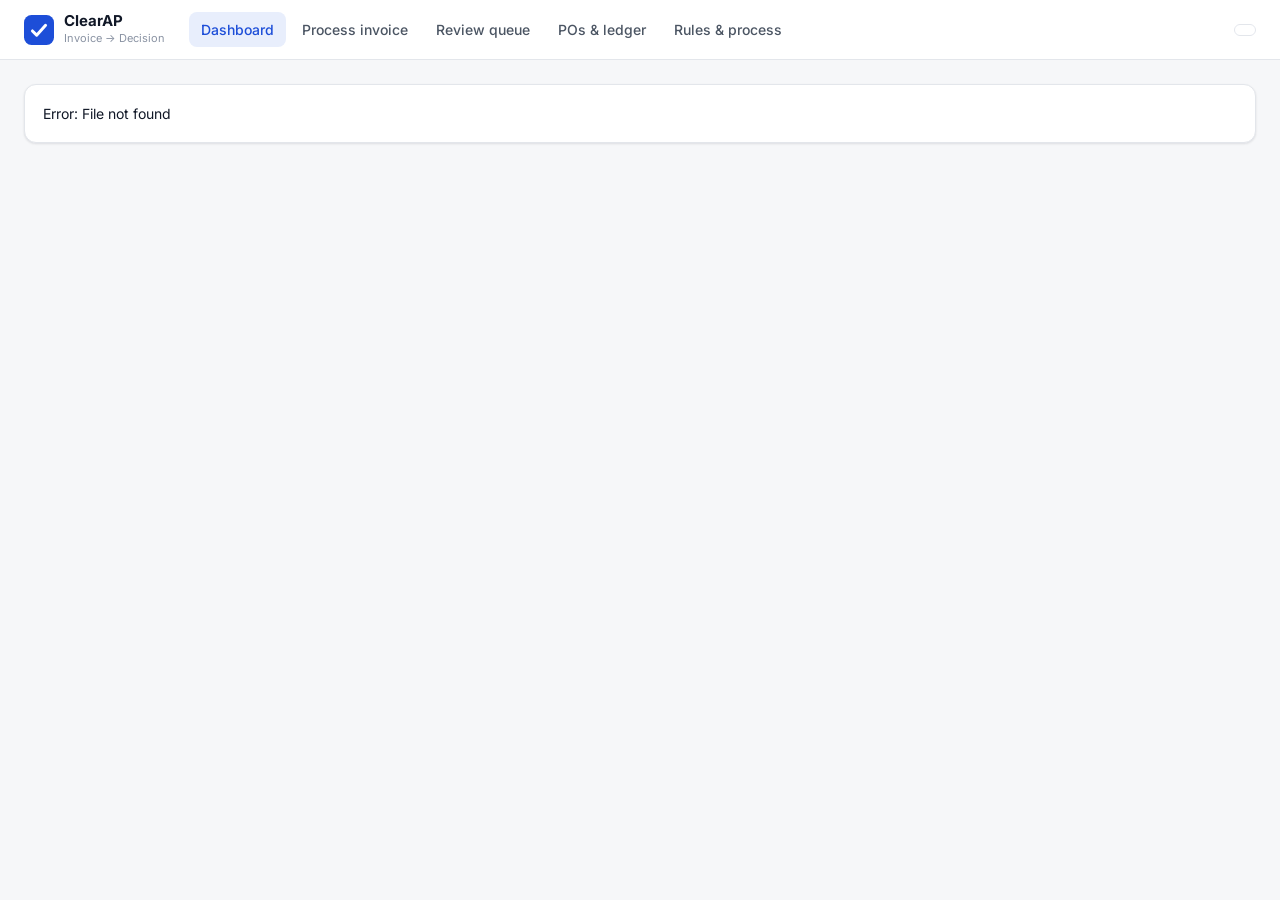
==== static/index.html @ 08ee003b "ClearAP: invoice PDF to reasoned AP decision (Zamp ASA case study, PS-1) 8-stage pipeline (intake, a" ====
<!doctype html>
<html lang="en">
<head>
  <meta charset="utf-8" />
  <meta name="viewport" content="width=device-width, initial-scale=1" />
  <title>ClearAP · Invoice to Decision</title>
  <link rel="preconnect" href="https://fonts.googleapis.com" />
  <link href="https://fonts.googleapis.com/css2?family=Inter:wght@400;500;600;700&family=JetBrains+Mono:wght@400;500&display=swap" rel="stylesheet" />
  <link rel="stylesheet" href="/static/styles.css" />
  <link rel="icon" href="data:image/svg+xml,<svg xmlns='http://www.w3.org/2000/svg' viewBox='0 0 32 32'><rect width='32' height='32' rx='8' fill='%231D4ED8'/><path d='M9 17l4.5 4.5L23 11' stroke='white' stroke-width='3.2' fill='none' stroke-linecap='round' stroke-linejoin='round'/></svg>" />
</head>
<body>
  <header class="topbar">
    <a class="brand" href="#/">
      <span class="logo"><svg viewBox="0 0 32 32"><rect width="32" height="32" rx="8" fill="currentColor"/><path d="M9 17l4.5 4.5L23 11" stroke="white" stroke-width="3.2" fill="none" stroke-linecap="round" stroke-linejoin="round"/></svg></span>
      <span><b>ClearAP</b><small>Invoice → Decision</small></span>
    </a>
    <nav id="nav">
      <a href="#/" data-route="dashboard">Dashboard</a>
      <a href="#/inbox" data-route="inbox">Process invoice</a>
      <a href="#/queue" data-route="queue">Review queue <span id="queue-count" class="pill-count" hidden></span></a>
      <a href="#/data" data-route="data">POs &amp; ledger</a>
      <a href="#/rules" data-route="rules">Rules &amp; process</a>
    </nav>
    <div class="mode" id="mode" title="Extraction engine"></div>
  </header>
  <main id="app"></main>
  <div id="toast" class="toast" hidden></div>
  <script src="/static/app.js"></script>
</body>
</html>
---- static/styles.css ----
:root {
  --bg: #F6F7F9; --surface: #FFFFFF; --surface-2: #F1F3F6; --border: #E3E6EB; --border-strong: #CDD2DA;
  --text: #111827; --text-2: #4B5563; --text-3: #8A93A3;
  --brand: #1D4ED8; --brand-soft: #E8EEFC;
  --ok: #067647; --ok-soft: #E3F6EC; --ok-line: #A6E3C3;
  --warn: #B54708; --warn-soft: #FEF3E2; --warn-line: #F8CF92;
  --bad: #B42318; --bad-soft: #FDECEA; --bad-line: #F5B5AE;
  --info: #475467; --info-soft: #EEF1F5;
  --radius: 12px; --shadow: 0 1px 2px rgba(16,24,40,.05), 0 1px 3px rgba(16,24,40,.06);
  --mono: "JetBrains Mono", ui-monospace, SFMono-Regular, Menlo, monospace;
}
* { box-sizing: border-box; }
html, body { margin: 0; }
body { font-family: Inter, system-ui, -apple-system, Segoe UI, sans-serif; background: var(--bg); color: var(--text);
  font-size: 14px; line-height: 1.5; -webkit-font-smoothing: antialiased; }
a { color: var(--brand); text-decoration: none; }
button { font: inherit; }
h1 { font-size: 22px; margin: 0 0 4px; letter-spacing: -.01em; }
h2 { font-size: 15px; margin: 0 0 12px; }
h3 { font-size: 13px; margin: 0 0 8px; text-transform: uppercase; letter-spacing: .06em; color: var(--text-3); font-weight: 600; }
.mono { font-family: var(--mono); font-size: 12.5px; }
.muted { color: var(--text-2); } .faint { color: var(--text-3); }
.num { font-variant-numeric: tabular-nums; text-align: right; white-space: nowrap; }

/* top bar */
.topbar { position: sticky; top: 0; z-index: 20; display: flex; align-items: center; gap: 24px; padding: 0 24px; height: 60px;
  background: rgba(255,255,255,.92); backdrop-filter: blur(8px); border-bottom: 1px solid var(--border); }
.brand { display: flex; align-items: center; gap: 10px; color: var(--text); }
.brand .logo { width: 30px; height: 30px; color: var(--brand); display: inline-flex; }
.brand b { display: block; font-size: 15px; line-height: 1.1; }
.brand small { display: block; font-size: 11px; color: var(--text-3); }
nav { display: flex; gap: 4px; flex: 1; overflow-x: auto; }
nav a { padding: 7px 12px; border-radius: 8px; color: var(--text-2); font-weight: 500; white-space: nowrap; }
nav a:hover { background: var(--surface-2); color: var(--text); }
nav a.active { background: var(--brand-soft); color: var(--brand); }
.pill-count { background: var(--warn); color: white; border-radius: 10px; padding: 0 7px; font-size: 11px; margin-left: 4px; }
.mode { font-size: 12px; padding: 5px 10px; border-radius: 20px; border: 1px solid var(--border); color: var(--text-2); white-space: nowrap; display: flex; gap: 6px; align-items: center; }
.mode .dot { width: 7px; height: 7px; border-radius: 50%; background: var(--ok); }
.mode.off .dot { background: var(--warn); }

main { max-width: 1320px; margin: 0 auto; padding: 24px; }
.page-head { display: flex; align-items: flex-end; justify-content: space-between; gap: 16px; margin-bottom: 20px; flex-wrap: wrap; }
.page-head p { margin: 0; color: var(--text-2); max-width: 720px; }

/* primitives */
.card { background: var(--surface); border: 1px solid var(--border); border-radius: var(--radius); box-shadow: var(--shadow); }
.card.pad { padding: 18px; }
.grid { display: grid; gap: 16px; }
.btn { display: inline-flex; align-items: center; gap: 8px; padding: 8px 14px; border-radius: 8px; border: 1px solid var(--border-strong);
  background: var(--surface); color: var(--text); font-weight: 500; cursor: pointer; transition: .12s; white-space: nowrap; }
.btn:hover { background: var(--surface-2); }
.btn.primary { background: var(--brand); border-color: var(--brand); color: white; }
.btn.primary:hover { background: #1a43bd; }
.btn.ok { background: var(--ok); border-color: var(--ok); color: white; }
.btn.bad { background: var(--surface); border-color: var(--bad-line); color: var(--bad); }
.btn.sm { padding: 5px 10px; font-size: 12.5px; }
.btn:disabled { opacity: .5; cursor: not-allowed; }
.badge { display: inline-flex; align-items: center; gap: 5px; padding: 2px 9px; border-radius: 20px; font-size: 12px; font-weight: 600; white-space: nowrap; border: 1px solid transparent; }
.badge.APPROVE, .badge.pass { background: var(--ok-soft); color: var(--ok); border-color: var(--ok-line); }
.badge.HOLD, .badge.warn { background: var(--warn-soft); color: var(--warn); border-color: var(--warn-line); }
.badge.REJECT, .badge.fail { background: var(--bad-soft); color: var(--bad); border-color: var(--bad-line); }
.badge.info, .badge.skip, .badge.running { background: var(--info-soft); color: var(--info); }
.badge.kind { background: var(--brand-soft); color: var(--brand); }
.badge.kind.edge { background: #F4EBFF; color: #6941C6; }
.badge.kind.extra { background: var(--surface-2); color: var(--text-2); }
table { width: 100%; border-collapse: collapse; }
th { text-align: left; font-size: 11.5px; text-transform: uppercase; letter-spacing: .05em; color: var(--text-3); font-weight: 600; padding: 9px 12px; border-bottom: 1px solid var(--border); background: var(--surface); position: sticky; top: 0; }
td { padding: 10px 12px; border-bottom: 1px solid var(--border); vertical-align: top; }
tr.click { cursor: pointer; } tr.click:hover td { background: #FAFBFC; }
.table-wrap { overflow-x: auto; }
.empty { padding: 40px; text-align: center; color: var(--text-3); }

/* KPIs */
.kpis { grid-template-columns: repeat(auto-fit, minmax(170px, 1fr)); }
.kpi { padding: 16px 18px; }
.kpi .label { font-size: 12.5px; color: var(--text-2); font-weight: 500; }
.kpi .value { font-size: 26px; font-weight: 700; letter-spacing: -.02em; margin-top: 4px; font-variant-numeric: tabular-nums; }
.kpi .sub { font-size: 12px; color: var(--text-3); margin-top: 2px; }
.kpi.accent .value { color: var(--ok); }
.mixbar { display: flex; height: 10px; border-radius: 6px; overflow: hidden; background: var(--surface-2); margin: 10px 0 8px; }
.mixbar span { display: block; height: 100%; }
.legend { display: flex; gap: 14px; font-size: 12.5px; color: var(--text-2); flex-wrap: wrap; }
.legend i { display: inline-block; width: 9px; height: 9px; border-radius: 3px; margin-right: 5px; vertical-align: -1px; }
.dash-cols { grid-template-columns: minmax(0, 2.4fr) minmax(280px, 1fr); align-items: start; }
td.mono, td.nowrap { white-space: nowrap; }

/* inbox */
.drop { display: block; border: 2px dashed var(--border-strong); border-radius: var(--radius); padding: 28px; text-align: center; background: var(--surface); transition: .15s; cursor: pointer; }
.drop.over { border-color: var(--brand); background: var(--brand-soft); }
.drop b { display: block; font-size: 15px; margin-bottom: 4px; }
.samples { grid-template-columns: repeat(auto-fill, minmax(300px, 1fr)); }
.sample { display: flex; flex-direction: column; gap: 10px; padding: 16px; }
.sample .t { font-weight: 600; font-size: 14.5px; }
.sample .v { font-size: 12.5px; color: var(--text-3); }
.sample .x { font-size: 13px; color: var(--text-2); flex: 1; }
.sample .row { display: flex; gap: 8px; align-items: center; }

/* run view */
.run-head { display: flex; justify-content: space-between; gap: 16px; align-items: flex-start; margin-bottom: 16px; flex-wrap: wrap; }
.run-head .meta { color: var(--text-2); font-size: 13px; }
.run-layout { display: grid; grid-template-columns: 300px 1fr; gap: 16px; align-items: start; }
.timeline { padding: 10px; position: sticky; top: 76px; }
.stage { display: grid; grid-template-columns: 28px 1fr; gap: 10px; padding: 10px; border-radius: 10px; cursor: pointer; position: relative; }
.stage:hover { background: var(--surface-2); }
.stage.sel { background: var(--brand-soft); }
.stage:not(:last-child)::after { content: ""; position: absolute; left: 23px; top: 38px; bottom: -6px; width: 2px; background: var(--border); }
.stage.done:not(:last-child)::after { background: var(--ok-line); }
.stage .ic { width: 28px; height: 28px; border-radius: 50%; display: flex; align-items: center; justify-content: center; background: var(--surface-2); color: var(--text-3); border: 2px solid var(--border); z-index: 1; font-size: 12px; font-weight: 700; }
.stage.running .ic { border-color: var(--brand); color: var(--brand); background: white; }
.stage.running .ic::before { content: ""; width: 12px; height: 12px; border: 2px solid var(--brand); border-right-color: transparent; border-radius: 50%; animation: spin .7s linear infinite; }
.stage.running .ic span { display: none; }
.stage.done .ic { background: var(--ok); border-color: var(--ok); color: white; }
.stage.done.has-warn .ic { background: var(--warn); border-color: var(--warn); }
.stage.done.has-fail .ic { background: var(--bad); border-color: var(--bad); }
.stage.skipped .ic { background: var(--surface-2); border-color: var(--border); color: var(--text-3); }
.stage .nm { font-weight: 600; display: flex; justify-content: space-between; gap: 6px; }
.stage .nm small { font-weight: 500; color: var(--text-3); font-family: var(--mono); font-size: 11px; }
.stage .sm { font-size: 12.5px; color: var(--text-2); margin-top: 2px; display: -webkit-box; -webkit-line-clamp: 3; -webkit-box-orient: vertical; overflow: hidden; }
.stage.pending .nm { color: var(--text-3); }
@keyframes spin { to { transform: rotate(360deg); } }
@keyframes fadein { from { opacity: 0; transform: translateY(4px); } to { opacity: 1; transform: none; } }
.fade { animation: fadein .35s ease; }

.decision { border-radius: var(--radius); padding: 20px 22px; border: 1px solid; margin-bottom: 16px; }
.decision.APPROVE { background: var(--ok-soft); border-color: var(--ok-line); }
.decision.HOLD { background: var(--warn-soft); border-color: var(--warn-line); }
.decision.REJECT { background: var(--bad-soft); border-color: var(--bad-line); }
.decision.pending { background: var(--surface); border-color: var(--border); }
.decision .verdict { display: flex; align-items: center; gap: 12px; flex-wrap: wrap; }
.decision .word { font-size: 13px; font-weight: 700; letter-spacing: .08em; padding: 4px 10px; border-radius: 6px; color: white; }
.decision.APPROVE .word { background: var(--ok); } .decision.HOLD .word { background: var(--warn); } .decision.REJECT .word { background: var(--bad); }
.decision .route { font-weight: 600; } .decision .sla { color: var(--text-2); font-size: 13px; }
.decision .headline { font-size: 18px; font-weight: 600; margin: 10px 0 4px; letter-spacing: -.01em; }
.decision .cols { display: grid; grid-template-columns: 1fr 1fr; gap: 20px; margin-top: 14px; }
.decision ul { margin: 0; padding-left: 18px; } .decision li { margin: 3px 0; }
.protected { display: inline-flex; gap: 6px; align-items: center; background: white; border: 1px solid var(--border); border-radius: 20px; padding: 3px 10px; font-size: 12.5px; font-weight: 600; }

.panel { padding: 0; overflow: hidden; }
.panel-head { padding: 14px 18px; border-bottom: 1px solid var(--border); display: flex; justify-content: space-between; align-items: center; gap: 12px; flex-wrap: wrap; }
.panel-head .t { font-weight: 600; font-size: 15px; }
.panel-body { padding: 16px 18px; }
.tabs { display: flex; gap: 4px; }
.tabs button { border: 0; background: none; padding: 6px 10px; border-radius: 7px; color: var(--text-2); cursor: pointer; font-weight: 500; }
.tabs button.on { background: var(--surface-2); color: var(--text); }
.checks { display: flex; flex-direction: column; gap: 8px; }
.check { display: grid; grid-template-columns: 64px 1fr; gap: 12px; padding: 10px 12px; border: 1px solid var(--border); border-radius: 10px; background: var(--surface); }
.check .lbl { font-weight: 600; }
.check .det { color: var(--text-2); font-size: 13px; margin-top: 1px; overflow-wrap: anywhere; }
.check .route-tag { font-size: 11.5px; color: var(--text-3); margin-top: 4px; }
.check.fail { border-color: var(--bad-line); } .check.warn { border-color: var(--warn-line); }
.fields { display: grid; grid-template-columns: repeat(auto-fill, minmax(220px, 1fr)); gap: 10px; }
.field { border: 1px solid var(--border); border-radius: 10px; padding: 9px 11px; }
.field .k { font-size: 11.5px; color: var(--text-3); text-transform: uppercase; letter-spacing: .04em; }
.field .v { font-weight: 500; overflow-wrap: anywhere; }
.field .v.null { color: var(--text-3); font-style: italic; font-weight: 400; }
.conf { height: 4px; background: var(--surface-2); border-radius: 3px; margin-top: 6px; overflow: hidden; }
.conf span { display: block; height: 100%; background: var(--ok); }
.conf.low span { background: var(--bad); }
.kv { display: grid; grid-template-columns: max-content 1fr; gap: 4px 14px; font-size: 13px; }
.kv dt { color: var(--text-3); } .kv dd { margin: 0; }
.sect { margin-top: 18px; }
.balance { margin: 8px 0 4px; }
.balance .bar { position: relative; height: 22px; background: var(--surface-2); border-radius: 6px; overflow: hidden; display: flex; }
.balance .bar span { height: 100%; }
.balance .cap { position: absolute; top: -3px; bottom: -3px; width: 2px; background: var(--text); }
.email { background: var(--surface); border: 1px solid var(--border); border-radius: 10px; padding: 14px; white-space: pre-wrap; font-size: 13px; }
.email .hdr { color: var(--text-2); font-size: 12.5px; border-bottom: 1px solid var(--border); padding-bottom: 8px; margin-bottom: 8px; white-space: normal; }
.task { border-left: 3px solid var(--bad); background: white; padding: 10px 14px; border-radius: 0 8px 8px 0; font-size: 13.5px; }
.pdf { width: 100%; height: 760px; border: 0; border-radius: 0 0 var(--radius) var(--radius); background: #525659; }
.review { display: flex; flex-direction: column; gap: 10px; }
.review textarea { width: 100%; min-height: 70px; padding: 10px; border: 1px solid var(--border-strong); border-radius: 8px; font: inherit; resize: vertical; }
.audit li { font-size: 13px; color: var(--text-2); margin: 4px 0; }
.json { background: #0F172A; color: #E2E8F0; padding: 14px; border-radius: 10px; overflow: auto; max-height: 520px; font-family: var(--mono); font-size: 12px; }

/* data & rules */
.progress { height: 8px; background: var(--surface-2); border-radius: 5px; overflow: hidden; min-width: 120px; }
.progress span { display: block; height: 100%; background: var(--brand); }
.progress.full span { background: var(--text-3); }
.policy-form { display: grid; grid-template-columns: repeat(auto-fill, minmax(260px, 1fr)); gap: 14px; }
.policy-form label { display: flex; flex-direction: column; gap: 6px; font-weight: 500; }
.policy-form label small { color: var(--text-3); font-weight: 400; }
.policy-form input[type=number] { padding: 8px 10px; border: 1px solid var(--border-strong); border-radius: 8px; font: inherit; }
.flow { display: grid; grid-template-columns: repeat(4, 1fr); gap: 12px; counter-reset: s; }
.flow .step { padding: 14px; border: 1px solid var(--border); border-radius: 10px; background: var(--surface); position: relative; }
.flow .step b { display: block; margin-bottom: 4px; }
.flow .step b::before { counter-increment: s; content: counter(s); display: inline-flex; width: 22px; height: 22px; border-radius: 50%; background: var(--brand-soft); color: var(--brand); align-items: center; justify-content: center; font-size: 12px; margin-right: 8px; }
.flow .step p { margin: 0; font-size: 13px; color: var(--text-2); }
.flow .step .who { margin-top: 8px; font-size: 11.5px; font-weight: 600; color: var(--text-3); text-transform: uppercase; letter-spacing: .05em; }
.flow .step.ai .who { color: #6941C6; }
.outcomes { grid-template-columns: repeat(3, 1fr); }
.principles li { margin: 6px 0; }

.toast { position: fixed; bottom: 22px; left: 50%; transform: translateX(-50%); background: #111827; color: white; padding: 10px 16px; border-radius: 10px; font-size: 13.5px; z-index: 50; box-shadow: 0 8px 24px rgba(0,0,0,.2); }

@media (max-width: 1000px) {
  .run-layout, .dash-cols { grid-template-columns: minmax(0, 1fr); }
  .timeline { position: static; }
  .flow { grid-template-columns: 1fr 1fr; }
  .outcomes, .decision .cols { grid-template-columns: 1fr; }
}
@media (max-width: 640px) {
  main { padding: 16px; }
  .topbar { padding: 0 12px; gap: 10px; }
  .brand small, .mode { display: none; }
  .flow { grid-template-columns: 1fr; }
}

/* let grid/flex children shrink so nothing forces horizontal scroll on phones */
.grid > *, .run-layout > *, .dash-cols > *, nav { min-width: 0; }
.check { grid-template-columns: 64px minmax(0, 1fr); }
h1, .decision .headline { overflow-wrap: anywhere; }
@media (max-width: 640px) {
  .check { grid-template-columns: 1fr; gap: 6px; }
  .run-head > div:last-child { flex-wrap: wrap; }
  .samples { grid-template-columns: 1fr; }
  .fields { grid-template-columns: 1fr 1fr; }
  .field[style*="span 2"] { grid-column: span 2; }
}
.panel-head .tabs { flex-wrap: wrap; }
.run-head .meta { overflow-wrap: anywhere; }
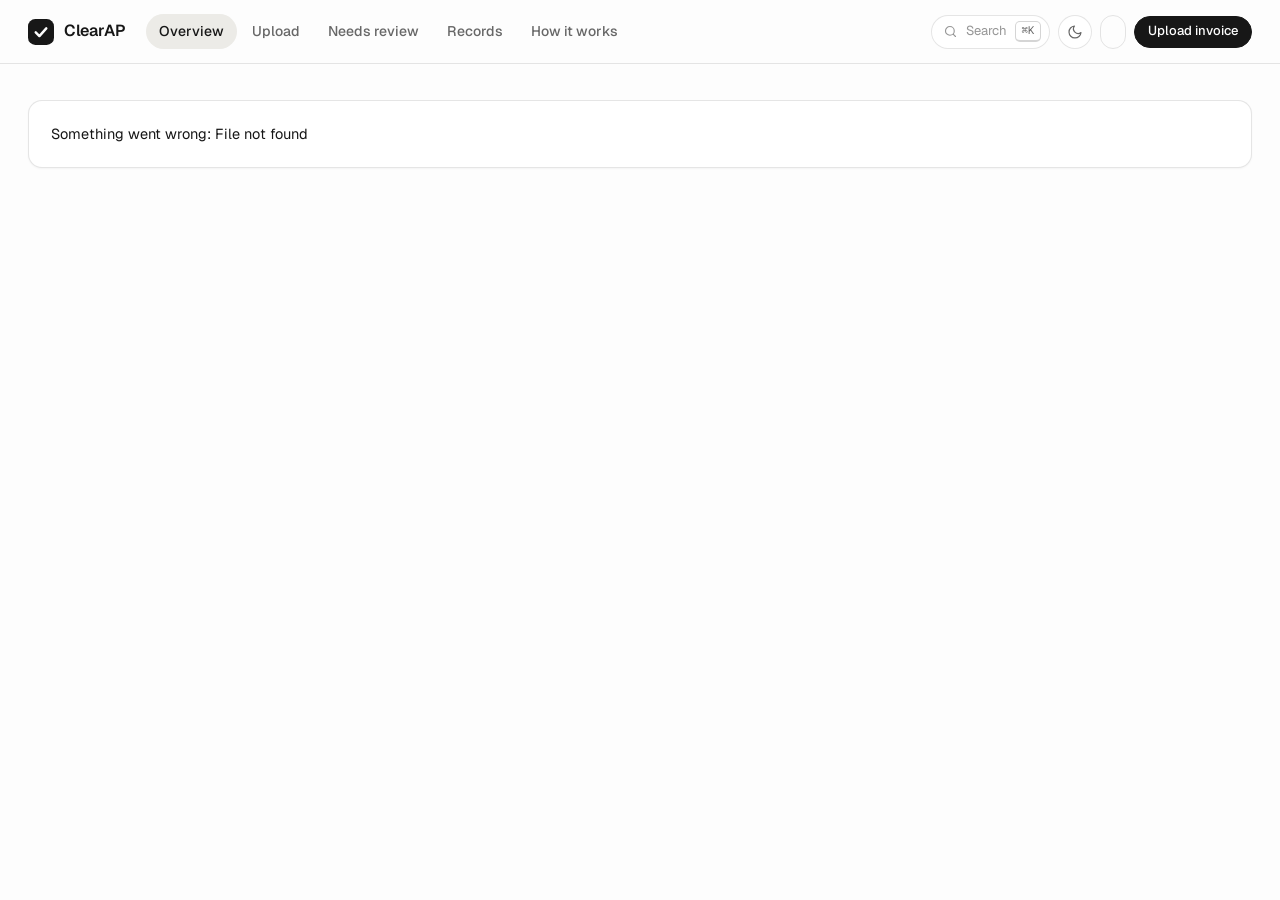
==== commit 718a5d35: "Redesign UI: Zamp-style look, plain-language labels, new features - Geist type, monochrome ink-on-pa" ====
--- a/static/index.html
+++ b/static/index.html
@@ -4,27 +4,41 @@
   <meta charset="utf-8" />
   <meta name="viewport" content="width=device-width, initial-scale=1" />
   <title>ClearAP · Invoice to Decision</title>
+  <script>try { const t = localStorage.getItem("clearap-theme"); if (t) document.documentElement.dataset.theme = t; } catch {}</script>
   <link rel="preconnect" href="https://fonts.googleapis.com" />
-  <link href="https://fonts.googleapis.com/css2?family=Inter:wght@400;500;600;700&family=JetBrains+Mono:wght@400;500&display=swap" rel="stylesheet" />
+  <link rel="preconnect" href="https://fonts.gstatic.com" crossorigin />
+  <link href="https://fonts.googleapis.com/css2?family=Geist:wght@400;500;600&family=Geist+Mono:wght@400;500&display=swap" rel="stylesheet" />
   <link rel="stylesheet" href="/static/styles.css" />
-  <link rel="icon" href="data:image/svg+xml,<svg xmlns='http://www.w3.org/2000/svg' viewBox='0 0 32 32'><rect width='32' height='32' rx='8' fill='%231D4ED8'/><path d='M9 17l4.5 4.5L23 11' stroke='white' stroke-width='3.2' fill='none' stroke-linecap='round' stroke-linejoin='round'/></svg>" />
+  <link rel="icon" href="data:image/svg+xml,<svg xmlns='http://www.w3.org/2000/svg' viewBox='0 0 32 32'><rect width='32' height='32' rx='9' fill='%23171717'/><path d='M9.5 16.5l4.5 4.5 8.5-9.5' stroke='white' stroke-width='3' fill='none' stroke-linecap='round' stroke-linejoin='round'/></svg>" />
 </head>
 <body>
   <header class="topbar">
-    <a class="brand" href="#/">
-      <span class="logo"><svg viewBox="0 0 32 32"><rect width="32" height="32" rx="8" fill="currentColor"/><path d="M9 17l4.5 4.5L23 11" stroke="white" stroke-width="3.2" fill="none" stroke-linecap="round" stroke-linejoin="round"/></svg></span>
-      <span><b>ClearAP</b><small>Invoice → Decision</small></span>
+    <a class="brand" href="#/" aria-label="ClearAP home">
+      <span class="logo"><svg viewBox="0 0 32 32" aria-hidden="true"><rect width="32" height="32" rx="9" fill="currentColor"/><path d="M9.5 16.5l4.5 4.5 8.5-9.5" stroke="var(--bg)" stroke-width="3" fill="none" stroke-linecap="round" stroke-linejoin="round"/></svg></span>
+      <b>ClearAP</b>
     </a>
-    <nav id="nav">
-      <a href="#/" data-route="dashboard">Dashboard</a>
-      <a href="#/inbox" data-route="inbox">Process invoice</a>
-      <a href="#/queue" data-route="queue">Review queue <span id="queue-count" class="pill-count" hidden></span></a>
-      <a href="#/data" data-route="data">POs &amp; ledger</a>
-      <a href="#/rules" data-route="rules">Rules &amp; process</a>
+    <nav id="nav" aria-label="Main">
+      <a href="#/" data-route="dashboard">Overview</a>
+      <a href="#/inbox" data-route="inbox">Upload</a>
+      <a href="#/queue" data-route="queue">Needs review <span id="queue-count" class="pill-count" hidden></span></a>
+      <a href="#/data" data-route="data">Records</a>
+      <a href="#/rules" data-route="rules">How it works</a>
     </nav>
-    <div class="mode" id="mode" title="Extraction engine"></div>
+    <div class="top-actions">
+      <button class="kbd-btn" id="open-cmd" title="Search (⌘K)"><svg viewBox="0 0 24 24" aria-hidden="true"><circle cx="11" cy="11" r="7"/><path d="m20 20-3.5-3.5"/></svg><span>Search</span><kbd>⌘K</kbd></button>
+      <button class="icon-btn" id="theme" title="Switch light / dark" aria-label="Switch light or dark theme"><svg viewBox="0 0 24 24" aria-hidden="true"><path d="M21 12.8A9 9 0 1 1 11.2 3a7 7 0 0 0 9.8 9.8Z"/></svg></button>
+      <div class="mode" id="mode" title="Which engine reads the invoices"></div>
+      <a class="btn primary sm hide-sm" href="#/inbox">Upload invoice</a>
+    </div>
   </header>
   <main id="app"></main>
+  <div id="cmd" class="cmd" hidden>
+    <div class="cmd-box" role="dialog" aria-label="Search">
+      <input id="cmd-input" placeholder="Search invoices, vendors, pages…" autocomplete="off" />
+      <div id="cmd-list" class="cmd-list"></div>
+      <div class="cmd-foot"><span><kbd>↑</kbd><kbd>↓</kbd> move</span><span><kbd>↵</kbd> open</span><span><kbd>esc</kbd> close</span></div>
+    </div>
+  </div>
   <div id="toast" class="toast" hidden></div>
   <script src="/static/app.js"></script>
 </body>
--- a/static/styles.css
+++ b/static/styles.css
@@ -1,220 +1,372 @@
+/* ClearAP design tokens. Monochrome ink-on-paper, one blue accent, hairline borders, Geist type. */
 :root {
-  --bg: #F6F7F9; --surface: #FFFFFF; --surface-2: #F1F3F6; --border: #E3E6EB; --border-strong: #CDD2DA;
-  --text: #111827; --text-2: #4B5563; --text-3: #8A93A3;
-  --brand: #1D4ED8; --brand-soft: #E8EEFC;
-  --ok: #067647; --ok-soft: #E3F6EC; --ok-line: #A6E3C3;
-  --warn: #B54708; --warn-soft: #FEF3E2; --warn-line: #F8CF92;
-  --bad: #B42318; --bad-soft: #FDECEA; --bad-line: #F5B5AE;
-  --info: #475467; --info-soft: #EEF1F5;
-  --radius: 12px; --shadow: 0 1px 2px rgba(16,24,40,.05), 0 1px 3px rgba(16,24,40,.06);
-  --mono: "JetBrains Mono", ui-monospace, SFMono-Regular, Menlo, monospace;
-}
+  --bg: #fdfdfd; --surface: #ffffff; --surface-2: #f5f4f1; --surface-3: #ecebe7;
+  --line: #2d2d2d1f; --line-strong: #2d2d2d33;
+  --ink: #171717; --ink-2: #2d2d2db8; --ink-3: #2d2d2d80;
+  --accent: #2f6bff; --accent-soft: #edf2ff; --accent-line: #2f6bff40;
+  --ok: #0e7a46; --ok-soft: #e9f6ef; --ok-line: #0e7a4633;
+  --warn: #b35c00; --warn-soft: #fdf3e3; --warn-line: #b35c0033;
+  --bad: #d63a3a; --bad-soft: #fdeeee; --bad-line: #d63a3a33;
+  --chart-1: #171717; --chart-2: #2f6bff;
+  --radius: 14px; --radius-sm: 10px;
+  --shadow: 0 1px 2px #0000000a; --shadow-lg: 0 24px 60px -12px #00000033;
+  --sans: "Geist", ui-sans-serif, system-ui, -apple-system, "Segoe UI", sans-serif;
+  --mono: "Geist Mono", ui-monospace, SFMono-Regular, Menlo, monospace;
+  color-scheme: light;
+}
+@media (prefers-color-scheme: dark) {
+  :root:not([data-theme="light"]) {
+    --bg: #0b0b0b; --surface: #141414; --surface-2: #1c1c1c; --surface-3: #262626;
+    --line: #ffffff1a; --line-strong: #ffffff2e;
+    --ink: #ededed; --ink-2: #edededb3; --ink-3: #ededed73;
+    --accent: #6b95ff; --accent-soft: #6b95ff1f; --accent-line: #6b95ff4d;
+    --ok: #4cc38a; --ok-soft: #4cc38a1a; --ok-line: #4cc38a40;
+    --warn: #f0a43a; --warn-soft: #f0a43a1a; --warn-line: #f0a43a40;
+    --bad: #ff6b6b; --bad-soft: #ff6b6b1a; --bad-line: #ff6b6b40;
+    --chart-1: #ededed; --chart-2: #6b95ff;
+    --shadow: none; --shadow-lg: 0 24px 60px -12px #000000aa;
+    color-scheme: dark;
+  }
+}
+:root[data-theme="dark"] {
+  --bg: #0b0b0b; --surface: #141414; --surface-2: #1c1c1c; --surface-3: #262626;
+  --line: #ffffff1a; --line-strong: #ffffff2e;
+  --ink: #ededed; --ink-2: #edededb3; --ink-3: #ededed73;
+  --accent: #6b95ff; --accent-soft: #6b95ff1f; --accent-line: #6b95ff4d;
+  --ok: #4cc38a; --ok-soft: #4cc38a1a; --ok-line: #4cc38a40;
+  --warn: #f0a43a; --warn-soft: #f0a43a1a; --warn-line: #f0a43a40;
+  --bad: #ff6b6b; --bad-soft: #ff6b6b1a; --bad-line: #ff6b6b40;
+  --chart-1: #ededed; --chart-2: #6b95ff;
+  --shadow: none; --shadow-lg: 0 24px 60px -12px #000000aa;
+  color-scheme: dark;
+}
+
 * { box-sizing: border-box; }
+[hidden] { display: none !important; }
 html, body { margin: 0; }
-body { font-family: Inter, system-ui, -apple-system, Segoe UI, sans-serif; background: var(--bg); color: var(--text);
-  font-size: 14px; line-height: 1.5; -webkit-font-smoothing: antialiased; }
-a { color: var(--brand); text-decoration: none; }
-button { font: inherit; }
-h1 { font-size: 22px; margin: 0 0 4px; letter-spacing: -.01em; }
-h2 { font-size: 15px; margin: 0 0 12px; }
-h3 { font-size: 13px; margin: 0 0 8px; text-transform: uppercase; letter-spacing: .06em; color: var(--text-3); font-weight: 600; }
+body { font-family: var(--sans); background: var(--bg); color: var(--ink); font-size: 14.5px; line-height: 1.55;
+  -webkit-font-smoothing: antialiased; transition: background .2s, color .2s; }
+a { color: inherit; text-decoration: none; }
+button, input, select, textarea { font: inherit; color: inherit; }
+svg { stroke: currentColor; fill: none; stroke-width: 1.8; stroke-linecap: round; stroke-linejoin: round; }
+.logo svg { stroke: none; }
+h1 { font-size: clamp(28px, 4vw, 40px); font-weight: 500; letter-spacing: -.035em; line-height: 1.08; margin: 6px 0 10px; }
+h2 { font-size: 20px; font-weight: 500; letter-spacing: -.02em; margin: 0 0 14px; }
+h3 { font-family: var(--mono); font-size: 11.5px; font-weight: 500; text-transform: uppercase; letter-spacing: .08em; color: var(--ink-3); margin: 0 0 10px; }
+.eyebrow { font-family: var(--mono); font-size: 12px; text-transform: uppercase; letter-spacing: .1em; color: var(--ink-3); display: inline-flex; align-items: center; gap: 8px; }
+.eyebrow::before { content: ""; width: 6px; height: 6px; background: var(--accent); border-radius: 1px; }
 .mono { font-family: var(--mono); font-size: 12.5px; }
-.muted { color: var(--text-2); } .faint { color: var(--text-3); }
+.muted { color: var(--ink-2); } .faint { color: var(--ink-3); }
+.small { font-size: 13px; }
 .num { font-variant-numeric: tabular-nums; text-align: right; white-space: nowrap; }
-
-/* top bar */
-.topbar { position: sticky; top: 0; z-index: 20; display: flex; align-items: center; gap: 24px; padding: 0 24px; height: 60px;
-  background: rgba(255,255,255,.92); backdrop-filter: blur(8px); border-bottom: 1px solid var(--border); }
-.brand { display: flex; align-items: center; gap: 10px; color: var(--text); }
-.brand .logo { width: 30px; height: 30px; color: var(--brand); display: inline-flex; }
-.brand b { display: block; font-size: 15px; line-height: 1.1; }
-.brand small { display: block; font-size: 11px; color: var(--text-3); }
-nav { display: flex; gap: 4px; flex: 1; overflow-x: auto; }
-nav a { padding: 7px 12px; border-radius: 8px; color: var(--text-2); font-weight: 500; white-space: nowrap; }
-nav a:hover { background: var(--surface-2); color: var(--text); }
-nav a.active { background: var(--brand-soft); color: var(--brand); }
-.pill-count { background: var(--warn); color: white; border-radius: 10px; padding: 0 7px; font-size: 11px; margin-left: 4px; }
-.mode { font-size: 12px; padding: 5px 10px; border-radius: 20px; border: 1px solid var(--border); color: var(--text-2); white-space: nowrap; display: flex; gap: 6px; align-items: center; }
-.mode .dot { width: 7px; height: 7px; border-radius: 50%; background: var(--ok); }
-.mode.off .dot { background: var(--warn); }
-
-main { max-width: 1320px; margin: 0 auto; padding: 24px; }
-.page-head { display: flex; align-items: flex-end; justify-content: space-between; gap: 16px; margin-bottom: 20px; flex-wrap: wrap; }
-.page-head p { margin: 0; color: var(--text-2); max-width: 720px; }
-
-/* primitives */
-.card { background: var(--surface); border: 1px solid var(--border); border-radius: var(--radius); box-shadow: var(--shadow); }
-.card.pad { padding: 18px; }
+kbd { font-family: var(--mono); font-size: 11px; border: 1px solid var(--line-strong); border-bottom-width: 2px; border-radius: 5px; padding: 0 5px; color: var(--ink-2); background: var(--surface); }
+
+/* ---------- top bar */
+.topbar { position: sticky; top: 0; z-index: 30; display: flex; align-items: center; gap: 20px; padding: 0 28px; height: 64px;
+  background: color-mix(in srgb, var(--bg) 86%, transparent); backdrop-filter: saturate(1.4) blur(12px); border-bottom: 1px solid var(--line); }
+.brand { display: flex; align-items: center; gap: 10px; font-size: 16px; letter-spacing: -.02em; }
+.brand b { font-weight: 600; }
+.brand .logo { width: 26px; height: 26px; color: var(--ink); display: inline-flex; }
+nav { display: flex; gap: 2px; flex: 1; overflow-x: auto; scrollbar-width: none; }
+nav::-webkit-scrollbar { display: none; }
+nav a { padding: 7px 13px; border-radius: 999px; color: var(--ink-2); font-weight: 500; white-space: nowrap; font-size: 14px; transition: .15s; display: inline-flex; align-items: center; gap: 6px; }
+nav a:hover { color: var(--ink); background: var(--surface-2); }
+nav a.active { color: var(--ink); background: var(--surface-3); }
+.pill-count { background: var(--bad); color: #fff; border-radius: 999px; padding: 0 7px; font-size: 11px; font-weight: 600; line-height: 18px; }
+.top-actions { display: flex; align-items: center; gap: 8px; }
+.kbd-btn { display: inline-flex; align-items: center; gap: 8px; height: 34px; padding: 0 8px 0 11px; border: 1px solid var(--line); border-radius: 999px; background: var(--surface); color: var(--ink-3); cursor: pointer; font-size: 13px; }
+.kbd-btn svg { width: 15px; height: 15px; }
+.kbd-btn:hover { border-color: var(--line-strong); color: var(--ink-2); }
+.icon-btn { width: 34px; height: 34px; display: inline-flex; align-items: center; justify-content: center; border: 1px solid var(--line); border-radius: 999px; background: var(--surface); cursor: pointer; color: var(--ink-2); }
+.icon-btn svg { width: 16px; height: 16px; }
+.icon-btn:hover { color: var(--ink); border-color: var(--line-strong); }
+.mode { font-family: var(--mono); font-size: 11.5px; height: 34px; padding: 0 12px; border-radius: 999px; border: 1px solid var(--line); color: var(--ink-2); white-space: nowrap; display: flex; gap: 7px; align-items: center; }
+.mode .dot { width: 7px; height: 7px; border-radius: 50%; background: var(--ok); box-shadow: 0 0 0 3px var(--ok-soft); }
+.mode.off .dot { background: var(--warn); box-shadow: 0 0 0 3px var(--warn-soft); }
+
+main { max-width: 1280px; margin: 0 auto; padding: 36px 28px 80px; }
+.page-head { display: flex; align-items: flex-end; justify-content: space-between; gap: 20px; margin-bottom: 28px; flex-wrap: wrap; }
+.page-head p { margin: 0; color: var(--ink-2); max-width: 680px; font-size: 16px; }
+.page-head .actions { display: flex; gap: 8px; flex-wrap: wrap; }
+
+/* ---------- primitives */
+.card { background: var(--surface); border: 1px solid var(--line); border-radius: var(--radius); box-shadow: var(--shadow); }
+.card.pad { padding: 22px; }
 .grid { display: grid; gap: 16px; }
-.btn { display: inline-flex; align-items: center; gap: 8px; padding: 8px 14px; border-radius: 8px; border: 1px solid var(--border-strong);
-  background: var(--surface); color: var(--text); font-weight: 500; cursor: pointer; transition: .12s; white-space: nowrap; }
+.btn { display: inline-flex; align-items: center; justify-content: center; gap: 8px; height: 40px; padding: 0 18px; border-radius: 999px; border: 1px solid var(--line-strong);
+  background: var(--surface); color: var(--ink); font-weight: 500; cursor: pointer; transition: transform .12s, background .15s, opacity .15s; white-space: nowrap; font-size: 14px; }
 .btn:hover { background: var(--surface-2); }
-.btn.primary { background: var(--brand); border-color: var(--brand); color: white; }
-.btn.primary:hover { background: #1a43bd; }
-.btn.ok { background: var(--ok); border-color: var(--ok); color: white; }
-.btn.bad { background: var(--surface); border-color: var(--bad-line); color: var(--bad); }
-.btn.sm { padding: 5px 10px; font-size: 12.5px; }
-.btn:disabled { opacity: .5; cursor: not-allowed; }
-.badge { display: inline-flex; align-items: center; gap: 5px; padding: 2px 9px; border-radius: 20px; font-size: 12px; font-weight: 600; white-space: nowrap; border: 1px solid transparent; }
+.btn:active { transform: scale(.98); }
+.btn.primary { background: var(--ink); border-color: var(--ink); color: var(--bg); }
+.btn.primary:hover { opacity: .88; background: var(--ink); }
+.btn.ok { background: var(--ok); border-color: var(--ok); color: #fff; }
+.btn.ok:hover { opacity: .9; background: var(--ok); }
+.btn.bad { border-color: var(--bad-line); color: var(--bad); }
+.btn.bad:hover { background: var(--bad-soft); }
+.btn.ghost { border-color: transparent; background: transparent; }
+.btn.ghost:hover { background: var(--surface-2); }
+.btn.sm { height: 32px; padding: 0 13px; font-size: 13px; }
+.btn:disabled { opacity: .45; cursor: not-allowed; }
+.btn svg { width: 15px; height: 15px; }
+.badge { display: inline-flex; align-items: center; gap: 6px; padding: 2px 10px; border-radius: 999px; font-size: 12px; font-weight: 500; white-space: nowrap; border: 1px solid transparent; line-height: 20px; }
+.badge::before { content: ""; width: 6px; height: 6px; border-radius: 50%; background: currentColor; }
+.badge.plain::before { display: none; }
 .badge.APPROVE, .badge.pass { background: var(--ok-soft); color: var(--ok); border-color: var(--ok-line); }
 .badge.HOLD, .badge.warn { background: var(--warn-soft); color: var(--warn); border-color: var(--warn-line); }
 .badge.REJECT, .badge.fail { background: var(--bad-soft); color: var(--bad); border-color: var(--bad-line); }
-.badge.info, .badge.skip, .badge.running { background: var(--info-soft); color: var(--info); }
-.badge.kind { background: var(--brand-soft); color: var(--brand); }
-.badge.kind.edge { background: #F4EBFF; color: #6941C6; }
-.badge.kind.extra { background: var(--surface-2); color: var(--text-2); }
+.badge.info, .badge.skip, .badge.running { background: var(--surface-2); color: var(--ink-2); border-color: var(--line); }
+.badge.running::before { animation: pulse 1s ease-in-out infinite; }
+.badge.kind { background: var(--surface-2); color: var(--ink); border-color: var(--line); }
+.badge.kind.edge { background: var(--accent-soft); color: var(--accent); border-color: var(--accent-line); }
+.tip { display: inline-flex; width: 16px; height: 16px; border-radius: 50%; border: 1px solid var(--line-strong); color: var(--ink-3); font-size: 10.5px; align-items: center; justify-content: center; cursor: help; position: relative; vertical-align: 1px; font-family: var(--mono); }
+.tip:hover::after, .tip:focus::after { content: attr(data-tip); position: absolute; bottom: calc(100% + 8px); left: 50%; transform: translateX(-50%); width: max-content; max-width: 260px;
+  background: var(--ink); color: var(--bg); font-family: var(--sans); font-size: 12.5px; line-height: 1.45; padding: 8px 11px; border-radius: 8px; z-index: 40; text-transform: none; letter-spacing: 0; font-weight: 400; white-space: normal; }
+
 table { width: 100%; border-collapse: collapse; }
-th { text-align: left; font-size: 11.5px; text-transform: uppercase; letter-spacing: .05em; color: var(--text-3); font-weight: 600; padding: 9px 12px; border-bottom: 1px solid var(--border); background: var(--surface); position: sticky; top: 0; }
-td { padding: 10px 12px; border-bottom: 1px solid var(--border); vertical-align: top; }
-tr.click { cursor: pointer; } tr.click:hover td { background: #FAFBFC; }
+th { text-align: left; font-family: var(--mono); font-size: 11px; text-transform: uppercase; letter-spacing: .07em; color: var(--ink-3); font-weight: 500; padding: 10px 14px; border-bottom: 1px solid var(--line); background: var(--surface); }
+td { padding: 13px 14px; border-bottom: 1px solid var(--line); vertical-align: middle; }
+tbody tr:last-child td { border-bottom: 0; }
+tr.click { cursor: pointer; transition: background .12s; } tr.click:hover td { background: var(--surface-2); }
 .table-wrap { overflow-x: auto; }
-.empty { padding: 40px; text-align: center; color: var(--text-3); }
-
-/* KPIs */
-.kpis { grid-template-columns: repeat(auto-fit, minmax(170px, 1fr)); }
-.kpi { padding: 16px 18px; }
-.kpi .label { font-size: 12.5px; color: var(--text-2); font-weight: 500; }
-.kpi .value { font-size: 26px; font-weight: 700; letter-spacing: -.02em; margin-top: 4px; font-variant-numeric: tabular-nums; }
-.kpi .sub { font-size: 12px; color: var(--text-3); margin-top: 2px; }
+.empty { padding: 48px 24px; text-align: center; color: var(--ink-3); }
+.empty .big { font-size: 18px; color: var(--ink); letter-spacing: -.01em; margin-bottom: 6px; }
+
+/* ---------- dashboard */
+.hero { position: relative; overflow: hidden; border-radius: 20px; border: 1px solid var(--line); background: var(--surface); padding: 32px; margin-bottom: 16px; }
+.hero::before { content: ""; position: absolute; inset: 0; background-image: radial-gradient(var(--line-strong) 1px, transparent 1px); background-size: 18px 18px;
+  mask-image: linear-gradient(100deg, transparent 35%, #000 100%); -webkit-mask-image: linear-gradient(100deg, transparent 35%, #000 100%); pointer-events: none; }
+.hero > * { position: relative; }
+.hero h1 { max-width: 760px; }
+.hero h1 em { font-style: normal; color: var(--ink-3); }
+.hero .row { display: flex; gap: 10px; margin-top: 20px; flex-wrap: wrap; }
+.attn { display: inline-flex; align-items: center; gap: 10px; padding: 6px 14px 6px 6px; border-radius: 999px; border: 1px solid var(--warn-line); background: var(--warn-soft); color: var(--warn); font-weight: 500; font-size: 13.5px; }
+.attn b { background: var(--warn); color: #fff; border-radius: 999px; padding: 0 9px; line-height: 22px; font-size: 12.5px; }
+.attn.ok { border-color: var(--ok-line); background: var(--ok-soft); color: var(--ok); }
+.attn.ok b { background: var(--ok); }
+.kpis { grid-template-columns: repeat(auto-fit, minmax(190px, 1fr)); }
+.kpi { padding: 18px 20px; display: flex; flex-direction: column; gap: 4px; }
+.kpi .label { font-size: 13px; color: var(--ink-2); display: flex; align-items: center; gap: 6px; }
+.kpi .value { font-size: 32px; font-weight: 500; letter-spacing: -.04em; font-variant-numeric: tabular-nums; line-height: 1.15; }
+.kpi .sub { font-size: 12.5px; color: var(--ink-3); }
 .kpi.accent .value { color: var(--ok); }
-.mixbar { display: flex; height: 10px; border-radius: 6px; overflow: hidden; background: var(--surface-2); margin: 10px 0 8px; }
-.mixbar span { display: block; height: 100%; }
-.legend { display: flex; gap: 14px; font-size: 12.5px; color: var(--text-2); flex-wrap: wrap; }
-.legend i { display: inline-block; width: 9px; height: 9px; border-radius: 3px; margin-right: 5px; vertical-align: -1px; }
-.dash-cols { grid-template-columns: minmax(0, 2.4fr) minmax(280px, 1fr); align-items: start; }
-td.mono, td.nowrap { white-space: nowrap; }
-
-/* inbox */
-.drop { display: block; border: 2px dashed var(--border-strong); border-radius: var(--radius); padding: 28px; text-align: center; background: var(--surface); transition: .15s; cursor: pointer; }
-.drop.over { border-color: var(--brand); background: var(--brand-soft); }
-.drop b { display: block; font-size: 15px; margin-bottom: 4px; }
-.samples { grid-template-columns: repeat(auto-fill, minmax(300px, 1fr)); }
-.sample { display: flex; flex-direction: column; gap: 10px; padding: 16px; }
-.sample .t { font-weight: 600; font-size: 14.5px; }
-.sample .v { font-size: 12.5px; color: var(--text-3); }
-.sample .x { font-size: 13px; color: var(--text-2); flex: 1; }
-.sample .row { display: flex; gap: 8px; align-items: center; }
-
-/* run view */
-.run-head { display: flex; justify-content: space-between; gap: 16px; align-items: flex-start; margin-bottom: 16px; flex-wrap: wrap; }
-.run-head .meta { color: var(--text-2); font-size: 13px; }
-.run-layout { display: grid; grid-template-columns: 300px 1fr; gap: 16px; align-items: start; }
-.timeline { padding: 10px; position: sticky; top: 76px; }
-.stage { display: grid; grid-template-columns: 28px 1fr; gap: 10px; padding: 10px; border-radius: 10px; cursor: pointer; position: relative; }
+.dash-cols { grid-template-columns: minmax(0, 2.2fr) minmax(300px, 1fr); align-items: start; margin-top: 16px; }
+.donut-wrap { display: flex; align-items: center; gap: 20px; }
+.donut { width: 112px; height: 112px; flex: none; }
+.donut circle { fill: none; stroke-width: 14; }
+.donut text { fill: var(--ink); stroke: none; font-family: var(--sans); }
+.legend { display: flex; flex-direction: column; gap: 8px; font-size: 13.5px; color: var(--ink-2); flex: 1; }
+.legend.row { flex-direction: row; flex-wrap: wrap; gap: 14px; }
+.legend > span { display: flex; justify-content: space-between; gap: 10px; }
+.legend i { display: inline-block; width: 9px; height: 9px; border-radius: 3px; margin-right: 8px; vertical-align: 0; }
+.legend b { color: var(--ink); font-weight: 500; font-variant-numeric: tabular-nums; }
+.side-list .item { display: flex; justify-content: space-between; align-items: center; gap: 10px; padding: 10px 0; border-bottom: 1px solid var(--line); }
+.side-list .item:last-child { border-bottom: 0; }
+.side-list a.item:hover .t { text-decoration: underline; text-underline-offset: 3px; }
+.side-list .t { font-weight: 500; }
+.toolbar { display: flex; gap: 10px; align-items: center; flex-wrap: wrap; }
+.search { display: flex; align-items: center; gap: 8px; height: 34px; border: 1px solid var(--line); border-radius: 999px; padding: 0 12px; background: var(--surface); min-width: 0; }
+.search svg { width: 14px; height: 14px; color: var(--ink-3); flex: none; }
+.search input { border: 0; outline: 0; background: transparent; width: 170px; font-size: 13.5px; min-width: 0; }
+.chips { display: flex; gap: 4px; padding: 3px; border-radius: 999px; background: var(--surface-2); }
+.chips button { border: 0; background: transparent; padding: 3px 11px; border-radius: 999px; cursor: pointer; font-size: 12.5px; color: var(--ink-2); font-weight: 500; }
+.chips button.on { background: var(--surface); color: var(--ink); box-shadow: 0 1px 2px #0000001a; }
+.vcell b { font-weight: 500; }
+
+/* ---------- inbox */
+.drop { display: flex; flex-direction: column; align-items: center; gap: 6px; border: 1.5px dashed var(--line-strong); border-radius: 20px; padding: 44px 24px; text-align: center;
+  background: var(--surface); transition: .15s; cursor: pointer; }
+.drop:hover { border-color: var(--ink-3); }
+.drop.over { border-color: var(--accent); background: var(--accent-soft); }
+.drop .ic { width: 48px; height: 48px; border-radius: 14px; background: var(--surface-2); display: flex; align-items: center; justify-content: center; margin-bottom: 8px; }
+.drop .ic svg { width: 22px; height: 22px; }
+.drop b { font-size: 18px; font-weight: 500; letter-spacing: -.02em; }
+.drop .formats { display: flex; gap: 6px; margin-top: 10px; flex-wrap: wrap; justify-content: center; }
+.drop .formats span { font-family: var(--mono); font-size: 11px; padding: 2px 8px; border-radius: 6px; background: var(--surface-2); color: var(--ink-2); }
+.sec-head { display: flex; justify-content: space-between; align-items: flex-end; gap: 12px; margin: 36px 0 14px; flex-wrap: wrap; }
+.sec-head h2 { margin: 0; }
+.samples { grid-template-columns: repeat(auto-fill, minmax(290px, 1fr)); }
+.sample { display: flex; flex-direction: column; gap: 12px; padding: 20px; transition: border-color .15s, transform .15s; }
+.sample:hover { border-color: var(--line-strong); transform: translateY(-1px); }
+.sample .t { font-weight: 500; font-size: 16px; letter-spacing: -.01em; }
+.sample .v { font-size: 13px; color: var(--ink-3); }
+.sample .x { font-size: 13.5px; color: var(--ink-2); flex: 1; }
+.sample .row { display: flex; gap: 6px; align-items: center; flex-wrap: wrap; }
+.sample .last { font-size: 12.5px; }
+
+/* ---------- run view */
+.crumbs { font-size: 13px; color: var(--ink-3); display: flex; gap: 6px; align-items: center; flex-wrap: wrap; }
+.crumbs a:hover { color: var(--ink); }
+.run-head { display: flex; justify-content: space-between; gap: 16px; align-items: flex-end; margin-bottom: 20px; flex-wrap: wrap; }
+.run-head h1 { font-size: clamp(24px, 3.2vw, 34px); }
+.run-head .meta { color: var(--ink-3); font-size: 13px; overflow-wrap: anywhere; }
+.run-head .actions { display: flex; gap: 6px; flex-wrap: wrap; }
+.progress-top { height: 3px; background: var(--surface-3); border-radius: 3px; overflow: hidden; margin-bottom: 20px; }
+.progress-top span { display: block; height: 100%; background: var(--accent); transition: width .4s ease; }
+.progress-top.done span { background: var(--ink); }
+.run-layout { display: grid; grid-template-columns: 320px minmax(0, 1fr); gap: 16px; align-items: start; }
+.timeline { padding: 8px; position: sticky; top: 84px; }
+.timeline .tl-head { display: flex; justify-content: space-between; padding: 10px 10px 6px; }
+.stage { display: grid; grid-template-columns: 28px minmax(0, 1fr); gap: 12px; padding: 10px; border-radius: 10px; cursor: pointer; position: relative; }
 .stage:hover { background: var(--surface-2); }
-.stage.sel { background: var(--brand-soft); }
-.stage:not(:last-child)::after { content: ""; position: absolute; left: 23px; top: 38px; bottom: -6px; width: 2px; background: var(--border); }
-.stage.done:not(:last-child)::after { background: var(--ok-line); }
-.stage .ic { width: 28px; height: 28px; border-radius: 50%; display: flex; align-items: center; justify-content: center; background: var(--surface-2); color: var(--text-3); border: 2px solid var(--border); z-index: 1; font-size: 12px; font-weight: 700; }
-.stage.running .ic { border-color: var(--brand); color: var(--brand); background: white; }
-.stage.running .ic::before { content: ""; width: 12px; height: 12px; border: 2px solid var(--brand); border-right-color: transparent; border-radius: 50%; animation: spin .7s linear infinite; }
+.stage.sel { background: var(--surface-2); box-shadow: inset 2px 0 0 var(--ink); }
+.stage:not(:last-child)::after { content: ""; position: absolute; left: 23px; top: 40px; bottom: -8px; width: 1.5px; background: var(--line); }
+.stage.done:not(:last-child)::after { background: var(--ink-3); }
+.stage .ic { width: 28px; height: 28px; border-radius: 50%; display: flex; align-items: center; justify-content: center; background: var(--surface); color: var(--ink-3); border: 1.5px solid var(--line-strong); z-index: 1; font-size: 11.5px; font-family: var(--mono); }
+.stage.running .ic { border-color: var(--accent); background: var(--surface); }
+.stage.running .ic::before { content: ""; width: 12px; height: 12px; border: 2px solid var(--accent); border-right-color: transparent; border-radius: 50%; animation: spin .7s linear infinite; }
 .stage.running .ic span { display: none; }
-.stage.done .ic { background: var(--ok); border-color: var(--ok); color: white; }
-.stage.done.has-warn .ic { background: var(--warn); border-color: var(--warn); }
-.stage.done.has-fail .ic { background: var(--bad); border-color: var(--bad); }
-.stage.skipped .ic { background: var(--surface-2); border-color: var(--border); color: var(--text-3); }
-.stage .nm { font-weight: 600; display: flex; justify-content: space-between; gap: 6px; }
-.stage .nm small { font-weight: 500; color: var(--text-3); font-family: var(--mono); font-size: 11px; }
-.stage .sm { font-size: 12.5px; color: var(--text-2); margin-top: 2px; display: -webkit-box; -webkit-line-clamp: 3; -webkit-box-orient: vertical; overflow: hidden; }
-.stage.pending .nm { color: var(--text-3); }
+.stage.done .ic { background: var(--ink); border-color: var(--ink); color: var(--bg); }
+.stage.done.has-warn .ic { background: var(--warn); border-color: var(--warn); color: #fff; }
+.stage.done.has-fail .ic { background: var(--bad); border-color: var(--bad); color: #fff; }
+.stage.skipped .ic { background: var(--surface-2); color: var(--ink-3); }
+.stage .nm { font-weight: 500; display: flex; justify-content: space-between; gap: 6px; }
+.stage .nm small { font-weight: 400; color: var(--ink-3); font-family: var(--mono); font-size: 11px; white-space: nowrap; }
+.stage .what { font-size: 12px; color: var(--ink-3); }
+.stage .sm { font-size: 12.5px; color: var(--ink-2); margin-top: 3px; display: -webkit-box; -webkit-line-clamp: 3; -webkit-box-orient: vertical; overflow: hidden; }
+.stage.pending .nm { color: var(--ink-3); }
 @keyframes spin { to { transform: rotate(360deg); } }
-@keyframes fadein { from { opacity: 0; transform: translateY(4px); } to { opacity: 1; transform: none; } }
+@keyframes pulse { 50% { opacity: .3; } }
+@keyframes fadein { from { opacity: 0; transform: translateY(6px); } to { opacity: 1; transform: none; } }
 .fade { animation: fadein .35s ease; }
 
-.decision { border-radius: var(--radius); padding: 20px 22px; border: 1px solid; margin-bottom: 16px; }
-.decision.APPROVE { background: var(--ok-soft); border-color: var(--ok-line); }
-.decision.HOLD { background: var(--warn-soft); border-color: var(--warn-line); }
-.decision.REJECT { background: var(--bad-soft); border-color: var(--bad-line); }
-.decision.pending { background: var(--surface); border-color: var(--border); }
-.decision .verdict { display: flex; align-items: center; gap: 12px; flex-wrap: wrap; }
-.decision .word { font-size: 13px; font-weight: 700; letter-spacing: .08em; padding: 4px 10px; border-radius: 6px; color: white; }
+.decision { border-radius: var(--radius); padding: 24px; border: 1px solid var(--line); background: var(--surface); margin-bottom: 16px; position: relative; overflow: hidden; }
+.decision::before { content: ""; position: absolute; left: 0; top: 0; bottom: 0; width: 4px; background: var(--line-strong); }
+.decision.APPROVE::before { background: var(--ok); } .decision.HOLD::before { background: var(--warn); } .decision.REJECT::before { background: var(--bad); }
+.decision.APPROVE { background: linear-gradient(90deg, var(--ok-soft), var(--surface) 60%); }
+.decision.HOLD { background: linear-gradient(90deg, var(--warn-soft), var(--surface) 60%); }
+.decision.REJECT { background: linear-gradient(90deg, var(--bad-soft), var(--surface) 60%); }
+.decision .verdict { display: flex; align-items: center; gap: 10px; flex-wrap: wrap; font-size: 13.5px; }
+.decision .word { font-family: var(--mono); font-size: 12px; font-weight: 500; letter-spacing: .08em; padding: 4px 10px; border-radius: 6px; color: #fff; background: var(--ink-3); text-transform: uppercase; }
 .decision.APPROVE .word { background: var(--ok); } .decision.HOLD .word { background: var(--warn); } .decision.REJECT .word { background: var(--bad); }
-.decision .route { font-weight: 600; } .decision .sla { color: var(--text-2); font-size: 13px; }
-.decision .headline { font-size: 18px; font-weight: 600; margin: 10px 0 4px; letter-spacing: -.01em; }
-.decision .cols { display: grid; grid-template-columns: 1fr 1fr; gap: 20px; margin-top: 14px; }
-.decision ul { margin: 0; padding-left: 18px; } .decision li { margin: 3px 0; }
-.protected { display: inline-flex; gap: 6px; align-items: center; background: white; border: 1px solid var(--border); border-radius: 20px; padding: 3px 10px; font-size: 12.5px; font-weight: 600; }
+.decision .route { font-weight: 500; } .decision .sla { color: var(--ink-2); }
+.decision .headline { font-size: 22px; font-weight: 500; margin: 14px 0 6px; letter-spacing: -.02em; line-height: 1.25; overflow-wrap: anywhere; }
+.decision .plain { color: var(--ink-2); font-size: 15px; margin: 0; max-width: 720px; }
+.decision .cols { display: grid; grid-template-columns: 1fr 1fr; gap: 24px; margin-top: 20px; padding-top: 18px; border-top: 1px solid var(--line); }
+.decision ul { margin: 0; padding-left: 18px; } .decision li { margin: 4px 0; }
+.protected { display: inline-flex; gap: 6px; align-items: center; background: var(--surface); border: 1px solid var(--line); border-radius: 999px; padding: 2px 10px; font-size: 12.5px; font-weight: 500; }
+.protected svg { width: 13px; height: 13px; }
+.tally { display: flex; gap: 14px; flex-wrap: wrap; font-size: 12.5px; color: var(--ink-3); margin-top: 8px; }
+.tally span::before { content: ""; display: inline-block; width: 7px; height: 7px; border-radius: 50%; margin-right: 6px; background: var(--ink-3); }
+.tally .p::before { background: var(--ok); } .tally .w::before { background: var(--warn); } .tally .f::before { background: var(--bad); }
 
 .panel { padding: 0; overflow: hidden; }
-.panel-head { padding: 14px 18px; border-bottom: 1px solid var(--border); display: flex; justify-content: space-between; align-items: center; gap: 12px; flex-wrap: wrap; }
-.panel-head .t { font-weight: 600; font-size: 15px; }
-.panel-body { padding: 16px 18px; }
-.tabs { display: flex; gap: 4px; }
-.tabs button { border: 0; background: none; padding: 6px 10px; border-radius: 7px; color: var(--text-2); cursor: pointer; font-weight: 500; }
-.tabs button.on { background: var(--surface-2); color: var(--text); }
+.panel-head { padding: 14px 20px; border-bottom: 1px solid var(--line); display: flex; justify-content: space-between; align-items: center; gap: 12px; flex-wrap: wrap; }
+.panel-head .t { font-weight: 500; font-size: 15.5px; letter-spacing: -.01em; }
+.panel-body { padding: 18px 20px; }
+.tabs { display: flex; gap: 2px; flex-wrap: wrap; padding: 3px; background: var(--surface-2); border-radius: 999px; }
+.tabs button { border: 0; background: none; padding: 4px 12px; border-radius: 999px; color: var(--ink-2); cursor: pointer; font-weight: 500; font-size: 13px; }
+.tabs button.on { background: var(--surface); color: var(--ink); box-shadow: 0 1px 2px #0000001a; }
 .checks { display: flex; flex-direction: column; gap: 8px; }
-.check { display: grid; grid-template-columns: 64px 1fr; gap: 12px; padding: 10px 12px; border: 1px solid var(--border); border-radius: 10px; background: var(--surface); }
-.check .lbl { font-weight: 600; }
-.check .det { color: var(--text-2); font-size: 13px; margin-top: 1px; overflow-wrap: anywhere; }
-.check .route-tag { font-size: 11.5px; color: var(--text-3); margin-top: 4px; }
-.check.fail { border-color: var(--bad-line); } .check.warn { border-color: var(--warn-line); }
-.fields { display: grid; grid-template-columns: repeat(auto-fill, minmax(220px, 1fr)); gap: 10px; }
-.field { border: 1px solid var(--border); border-radius: 10px; padding: 9px 11px; }
-.field .k { font-size: 11.5px; color: var(--text-3); text-transform: uppercase; letter-spacing: .04em; }
-.field .v { font-weight: 500; overflow-wrap: anywhere; }
-.field .v.null { color: var(--text-3); font-style: italic; font-weight: 400; }
-.conf { height: 4px; background: var(--surface-2); border-radius: 3px; margin-top: 6px; overflow: hidden; }
-.conf span { display: block; height: 100%; background: var(--ok); }
+.check { display: grid; grid-template-columns: 92px minmax(0, 1fr); gap: 12px; padding: 12px 14px; border: 1px solid var(--line); border-radius: var(--radius-sm); background: var(--surface); }
+.check .lbl { font-weight: 500; }
+.check .det { color: var(--ink-2); font-size: 13.5px; margin-top: 1px; overflow-wrap: anywhere; }
+.check .route-tag { font-size: 12px; color: var(--ink-3); margin-top: 5px; font-family: var(--mono); }
+.check.fail { border-color: var(--bad-line); background: linear-gradient(90deg, var(--bad-soft), var(--surface) 40%); }
+.check.warn { border-color: var(--warn-line); background: linear-gradient(90deg, var(--warn-soft), var(--surface) 40%); }
+.fields { display: grid; grid-template-columns: repeat(auto-fill, minmax(210px, 1fr)); gap: 10px; }
+.field { border: 1px solid var(--line); border-radius: var(--radius-sm); padding: 10px 12px; background: var(--surface); }
+.field .k { font-family: var(--mono); font-size: 10.5px; color: var(--ink-3); text-transform: uppercase; letter-spacing: .07em; display: flex; justify-content: space-between; }
+.field .v { font-weight: 500; overflow-wrap: anywhere; margin-top: 2px; }
+.field .v.null { color: var(--ink-3); font-style: italic; font-weight: 400; }
+.field.low { border-color: var(--bad-line); }
+.conf { height: 3px; background: var(--surface-3); border-radius: 3px; margin-top: 8px; overflow: hidden; }
+.conf span { display: block; height: 100%; background: var(--ink); }
 .conf.low span { background: var(--bad); }
-.kv { display: grid; grid-template-columns: max-content 1fr; gap: 4px 14px; font-size: 13px; }
-.kv dt { color: var(--text-3); } .kv dd { margin: 0; }
-.sect { margin-top: 18px; }
-.balance { margin: 8px 0 4px; }
-.balance .bar { position: relative; height: 22px; background: var(--surface-2); border-radius: 6px; overflow: hidden; display: flex; }
+.kv { display: grid; grid-template-columns: max-content minmax(0, 1fr); gap: 6px 18px; font-size: 13.5px; }
+.kv dt { color: var(--ink-3); } .kv dd { margin: 0; overflow-wrap: anywhere; }
+.sect { margin-top: 22px; }
+.balance .bar { position: relative; height: 24px; background: var(--surface-2); border-radius: 6px; overflow: hidden; display: flex; }
 .balance .bar span { height: 100%; }
-.balance .cap { position: absolute; top: -3px; bottom: -3px; width: 2px; background: var(--text); }
-.email { background: var(--surface); border: 1px solid var(--border); border-radius: 10px; padding: 14px; white-space: pre-wrap; font-size: 13px; }
-.email .hdr { color: var(--text-2); font-size: 12.5px; border-bottom: 1px solid var(--border); padding-bottom: 8px; margin-bottom: 8px; white-space: normal; }
-.task { border-left: 3px solid var(--bad); background: white; padding: 10px 14px; border-radius: 0 8px 8px 0; font-size: 13.5px; }
-.pdf { width: 100%; height: 760px; border: 0; border-radius: 0 0 var(--radius) var(--radius); background: #525659; }
-.review { display: flex; flex-direction: column; gap: 10px; }
-.review textarea { width: 100%; min-height: 70px; padding: 10px; border: 1px solid var(--border-strong); border-radius: 8px; font: inherit; resize: vertical; }
-.audit li { font-size: 13px; color: var(--text-2); margin: 4px 0; }
-.json { background: #0F172A; color: #E2E8F0; padding: 14px; border-radius: 10px; overflow: auto; max-height: 520px; font-family: var(--mono); font-size: 12px; }
-
-/* data & rules */
-.progress { height: 8px; background: var(--surface-2); border-radius: 5px; overflow: hidden; min-width: 120px; }
-.progress span { display: block; height: 100%; background: var(--brand); }
-.progress.full span { background: var(--text-3); }
-.policy-form { display: grid; grid-template-columns: repeat(auto-fill, minmax(260px, 1fr)); gap: 14px; }
+.balance .cap { position: absolute; top: 0; bottom: 0; width: 2px; background: var(--ink); }
+.email { background: var(--surface); border: 1px solid var(--line); border-radius: var(--radius-sm); padding: 16px; white-space: pre-wrap; font-size: 13.5px; }
+.email .hdr { color: var(--ink-2); font-size: 13px; border-bottom: 1px solid var(--line); padding-bottom: 10px; margin-bottom: 10px; white-space: normal; }
+.task { border-left: 3px solid var(--bad); background: var(--surface); padding: 12px 16px; border-radius: 0 10px 10px 0; font-size: 14px; }
+.pdf { width: 100%; height: 760px; border: 0; display: block; background: #525659; }
+.compare { display: grid; grid-template-columns: minmax(0, 1.15fr) minmax(0, 1fr); min-height: 640px; }
+.compare iframe { width: 100%; height: 100%; min-height: 640px; border: 0; background: #525659; }
+.compare .side { padding: 18px 20px; border-left: 1px solid var(--line); overflow: auto; max-height: 760px; }
+.compare .fields { grid-template-columns: 1fr 1fr; }
+.review textarea { width: 100%; min-height: 84px; padding: 12px 14px; border: 1px solid var(--line-strong); border-radius: 12px; background: var(--surface); resize: vertical; outline: none; }
+.review textarea:focus { border-color: var(--ink-3); }
+.review .quick { display: flex; gap: 6px; flex-wrap: wrap; margin: 10px 0; }
+.review .quick button { border: 1px solid var(--line); background: var(--surface-2); border-radius: 999px; padding: 3px 11px; font-size: 12.5px; cursor: pointer; color: var(--ink-2); }
+.review .quick button:hover { color: var(--ink); border-color: var(--line-strong); }
+.audit { list-style: none; padding: 0; margin: 0; }
+.audit li { font-size: 13.5px; color: var(--ink-2); padding: 8px 0 8px 18px; border-left: 1.5px solid var(--line); position: relative; }
+.audit li::before { content: ""; position: absolute; left: -4.5px; top: 14px; width: 7px; height: 7px; border-radius: 50%; background: var(--ink-3); }
+.json { background: var(--surface-2); color: var(--ink); padding: 16px; border-radius: var(--radius-sm); overflow: auto; max-height: 520px; font-family: var(--mono); font-size: 12px; border: 1px solid var(--line); margin: 0; }
+
+/* ---------- queue */
+.q-group { margin-bottom: 16px; }
+.q-group .panel-head .t { display: flex; gap: 10px; align-items: center; }
+.sla-chip { font-family: var(--mono); font-size: 11.5px; padding: 2px 8px; border-radius: 6px; background: var(--surface-2); color: var(--ink-2); white-space: nowrap; }
+.sla-chip.soon { background: var(--warn-soft); color: var(--warn); }
+.sla-chip.late { background: var(--bad-soft); color: var(--bad); }
+
+/* ---------- data & rules */
+.progress { height: 6px; background: var(--surface-3); border-radius: 5px; overflow: hidden; min-width: 120px; }
+.progress span { display: block; height: 100%; background: var(--ink); }
+.progress.full span { background: var(--ink-3); }
+.policy-form { display: grid; grid-template-columns: repeat(auto-fill, minmax(260px, 1fr)); gap: 16px; }
 .policy-form label { display: flex; flex-direction: column; gap: 6px; font-weight: 500; }
-.policy-form label small { color: var(--text-3); font-weight: 400; }
-.policy-form input[type=number] { padding: 8px 10px; border: 1px solid var(--border-strong); border-radius: 8px; font: inherit; }
-.flow { display: grid; grid-template-columns: repeat(4, 1fr); gap: 12px; counter-reset: s; }
-.flow .step { padding: 14px; border: 1px solid var(--border); border-radius: 10px; background: var(--surface); position: relative; }
-.flow .step b { display: block; margin-bottom: 4px; }
-.flow .step b::before { counter-increment: s; content: counter(s); display: inline-flex; width: 22px; height: 22px; border-radius: 50%; background: var(--brand-soft); color: var(--brand); align-items: center; justify-content: center; font-size: 12px; margin-right: 8px; }
-.flow .step p { margin: 0; font-size: 13px; color: var(--text-2); }
-.flow .step .who { margin-top: 8px; font-size: 11.5px; font-weight: 600; color: var(--text-3); text-transform: uppercase; letter-spacing: .05em; }
-.flow .step.ai .who { color: #6941C6; }
-.outcomes { grid-template-columns: repeat(3, 1fr); }
-.principles li { margin: 6px 0; }
-
-.toast { position: fixed; bottom: 22px; left: 50%; transform: translateX(-50%); background: #111827; color: white; padding: 10px 16px; border-radius: 10px; font-size: 13.5px; z-index: 50; box-shadow: 0 8px 24px rgba(0,0,0,.2); }
-
-@media (max-width: 1000px) {
+.policy-form label small { color: var(--ink-3); font-weight: 400; font-size: 12.5px; }
+.policy-form input, .policy-form select { height: 40px; padding: 0 12px; border: 1px solid var(--line-strong); border-radius: 10px; background: var(--surface); outline: none; }
+.policy-form input:focus, .policy-form select:focus { border-color: var(--ink-3); }
+.flow { display: grid; grid-template-columns: repeat(4, minmax(0, 1fr)); gap: 12px; counter-reset: s; }
+.flow .step { padding: 16px; border: 1px solid var(--line); border-radius: var(--radius-sm); background: var(--surface); }
+.flow .step .n { font-family: var(--mono); font-size: 11.5px; color: var(--ink-3); }
+.flow .step b { display: block; margin: 6px 0 4px; font-weight: 500; font-size: 15px; }
+.flow .step p { margin: 0; font-size: 13.5px; color: var(--ink-2); }
+.flow .step .who { margin-top: 10px; display: inline-block; font-family: var(--mono); font-size: 10.5px; text-transform: uppercase; letter-spacing: .08em; padding: 1px 7px; border-radius: 5px; background: var(--surface-2); color: var(--ink-2); }
+.flow .step.ai .who { background: var(--accent-soft); color: var(--accent); }
+.outcomes { grid-template-columns: repeat(3, minmax(0, 1fr)); }
+.outcomes p { margin: 10px 0 0; }
+.principles { padding-left: 18px; margin: 0; } .principles li { margin: 8px 0; }
+.glossary { display: grid; grid-template-columns: repeat(auto-fill, minmax(260px, 1fr)); gap: 0 28px; margin: 0; }
+.glossary div { padding: 12px 0; border-bottom: 1px solid var(--line); }
+.glossary dt { font-weight: 500; } .glossary dd { margin: 2px 0 0; color: var(--ink-2); font-size: 13.5px; }
+
+/* ---------- command palette */
+.cmd { position: fixed; inset: 0; z-index: 60; background: #0000004d; backdrop-filter: blur(3px); display: flex; justify-content: center; align-items: flex-start; padding: 12vh 16px 16px; }
+.cmd-box { width: 100%; max-width: 580px; background: var(--surface); border: 1px solid var(--line-strong); border-radius: 16px; box-shadow: var(--shadow-lg); overflow: hidden; animation: fadein .15s ease; }
+.cmd-box input { width: 100%; border: 0; outline: 0; padding: 18px 20px; font-size: 16px; background: transparent; border-bottom: 1px solid var(--line); }
+.cmd-list { max-height: 52vh; overflow: auto; padding: 6px; }
+.cmd-list .grp { font-family: var(--mono); font-size: 10.5px; text-transform: uppercase; letter-spacing: .08em; color: var(--ink-3); padding: 10px 12px 4px; }
+.cmd-list .opt { display: flex; justify-content: space-between; align-items: center; gap: 10px; padding: 9px 12px; border-radius: 9px; cursor: pointer; }
+.cmd-list .opt.on { background: var(--surface-2); }
+.cmd-list .opt .s { color: var(--ink-3); font-size: 12.5px; overflow: hidden; text-overflow: ellipsis; white-space: nowrap; }
+.cmd-foot { display: flex; gap: 14px; padding: 9px 14px; border-top: 1px solid var(--line); font-size: 12px; color: var(--ink-3); }
+.cmd-foot kbd { margin-right: 2px; }
+
+.toast { position: fixed; bottom: 24px; left: 50%; transform: translateX(-50%); background: var(--ink); color: var(--bg); padding: 10px 18px; border-radius: 999px; font-size: 13.5px; z-index: 70; box-shadow: var(--shadow-lg); animation: fadein .2s ease; max-width: calc(100vw - 32px); }
+
+/* ---------- responsive */
+.grid > *, .run-layout > *, .dash-cols > *, nav { min-width: 0; }
+@media (max-width: 1060px) {
   .run-layout, .dash-cols { grid-template-columns: minmax(0, 1fr); }
   .timeline { position: static; }
-  .flow { grid-template-columns: 1fr 1fr; }
-  .outcomes, .decision .cols { grid-template-columns: 1fr; }
-}
-@media (max-width: 640px) {
-  main { padding: 16px; }
-  .topbar { padding: 0 12px; gap: 10px; }
-  .brand small, .mode { display: none; }
-  .flow { grid-template-columns: 1fr; }
-}
-
-/* let grid/flex children shrink so nothing forces horizontal scroll on phones */
-.grid > *, .run-layout > *, .dash-cols > *, nav { min-width: 0; }
-.check { grid-template-columns: 64px minmax(0, 1fr); }
-h1, .decision .headline { overflow-wrap: anywhere; }
-@media (max-width: 640px) {
-  .check { grid-template-columns: 1fr; gap: 6px; }
-  .run-head > div:last-child { flex-wrap: wrap; }
-  .samples { grid-template-columns: 1fr; }
-  .fields { grid-template-columns: 1fr 1fr; }
-  .field[style*="span 2"] { grid-column: span 2; }
-}
-.panel-head .tabs { flex-wrap: wrap; }
-.run-head .meta { overflow-wrap: anywhere; }
+  .flow { grid-template-columns: repeat(2, minmax(0, 1fr)); }
+  .outcomes, .decision .cols { grid-template-columns: minmax(0, 1fr); }
+  .compare { grid-template-columns: minmax(0, 1fr); }
+  .compare .side { border-left: 0; border-top: 1px solid var(--line); max-height: none; }
+  .kbd-btn span, .kbd-btn kbd { display: none; }
+  .kbd-btn { width: 34px; padding: 0; justify-content: center; }
+}
+@media (max-width: 720px) {
+  main { padding: 24px 16px 60px; }
+  .topbar { padding: 0 16px; gap: 10px; flex-wrap: wrap; height: auto; padding-top: 10px; }
+  .topbar nav { order: 3; flex-basis: 100%; padding-bottom: 8px; }
+  .brand { flex: 1; }
+  .mode, .hide-sm { display: none; }
+  .hero { padding: 22px; }
+  .flow { grid-template-columns: minmax(0, 1fr); }
+  .check { grid-template-columns: minmax(0, 1fr); gap: 6px; }
+  .samples { grid-template-columns: minmax(0, 1fr); }
+  .kpis { grid-template-columns: repeat(2, minmax(0, 1fr)); gap: 10px; }
+  .kpi { padding: 14px; }
+  .kpi .value { font-size: 26px; }
+  .fields, .compare .fields { grid-template-columns: 1fr 1fr; }
+  .search input { width: 120px; }
+  .donut-wrap { flex-direction: column; align-items: stretch; }
+  .donut { align-self: center; }
+}
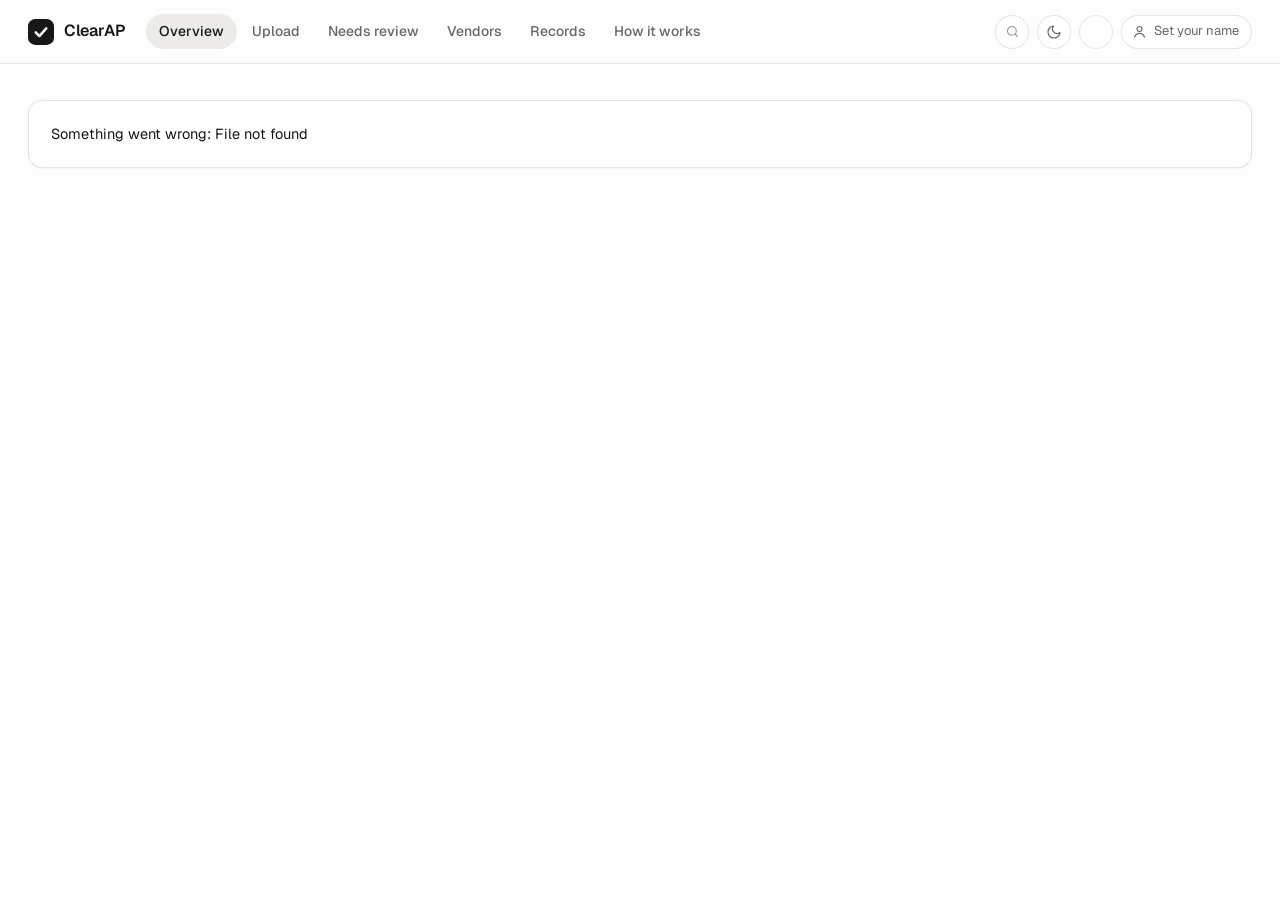
==== commit f42cf378: "Production features: batch intake, bulk review, correct & re-check, vendors, exports, sign-in Workfl" ====
--- a/static/index.html
+++ b/static/index.html
@@ -3,6 +3,8 @@
 <head>
   <meta charset="utf-8" />
   <meta name="viewport" content="width=device-width, initial-scale=1" />
+  <meta name="description" content="ClearAP reads invoices, checks them against orders, vendors and past payments, and decides: pay, review, or reject." />
+  <meta name="theme-color" content="#171717" />
   <title>ClearAP · Invoice to Decision</title>
   <script>try { const t = localStorage.getItem("clearap-theme"); if (t) document.documentElement.dataset.theme = t; } catch {}</script>
   <link rel="preconnect" href="https://fonts.googleapis.com" />
@@ -21,6 +23,7 @@
       <a href="#/" data-route="dashboard">Overview</a>
       <a href="#/inbox" data-route="inbox">Upload</a>
       <a href="#/queue" data-route="queue">Needs review <span id="queue-count" class="pill-count" hidden></span></a>
+      <a href="#/vendors" data-route="vendors">Vendors</a>
       <a href="#/data" data-route="data">Records</a>
       <a href="#/rules" data-route="rules">How it works</a>
     </nav>
@@ -28,6 +31,7 @@
       <button class="kbd-btn" id="open-cmd" title="Search (⌘K)"><svg viewBox="0 0 24 24" aria-hidden="true"><circle cx="11" cy="11" r="7"/><path d="m20 20-3.5-3.5"/></svg><span>Search</span><kbd>⌘K</kbd></button>
       <button class="icon-btn" id="theme" title="Switch light / dark" aria-label="Switch light or dark theme"><svg viewBox="0 0 24 24" aria-hidden="true"><path d="M21 12.8A9 9 0 1 1 11.2 3a7 7 0 0 0 9.8 9.8Z"/></svg></button>
       <div class="mode" id="mode" title="Which engine reads the invoices"></div>
+      <button class="who" id="who" type="button"></button>
       <a class="btn primary sm hide-sm" href="#/inbox">Upload invoice</a>
     </div>
   </header>
--- a/static/styles.css
+++ b/static/styles.css
@@ -8,6 +8,8 @@
   --warn: #b35c00; --warn-soft: #fdf3e3; --warn-line: #b35c0033;
   --bad: #d63a3a; --bad-soft: #fdeeee; --bad-line: #d63a3a33;
   --chart-1: #171717; --chart-2: #2f6bff;
+  /* chart fills, validated with the dataviz palette checker (order: ok · hold · bad) */
+  --c-ok: #0e7a46; --c-hold: #c98500; --c-bad: #b8323f; --c-bar: #2d2d2d; --c-area: #17171712;
   --radius: 14px; --radius-sm: 10px;
   --shadow: 0 1px 2px #0000000a; --shadow-lg: 0 24px 60px -12px #00000033;
   --sans: "Geist", ui-sans-serif, system-ui, -apple-system, "Segoe UI", sans-serif;
@@ -24,6 +26,7 @@
     --warn: #f0a43a; --warn-soft: #f0a43a1a; --warn-line: #f0a43a40;
     --bad: #ff6b6b; --bad-soft: #ff6b6b1a; --bad-line: #ff6b6b40;
     --chart-1: #ededed; --chart-2: #6b95ff;
+    --c-ok: #2a9a7a; --c-hold: #c08a10; --c-bad: #e0607a; --c-bar: #bdbdbd; --c-area: #ededed14;
     --shadow: none; --shadow-lg: 0 24px 60px -12px #000000aa;
     color-scheme: dark;
   }
@@ -37,6 +40,7 @@
   --warn: #f0a43a; --warn-soft: #f0a43a1a; --warn-line: #f0a43a40;
   --bad: #ff6b6b; --bad-soft: #ff6b6b1a; --bad-line: #ff6b6b40;
   --chart-1: #ededed; --chart-2: #6b95ff;
+  --c-ok: #2a9a7a; --c-hold: #c08a10; --c-bad: #e0607a; --c-bar: #bdbdbd; --c-area: #ededed14;
   --shadow: none; --shadow-lg: 0 24px 60px -12px #000000aa;
   color-scheme: dark;
 }
@@ -171,6 +175,73 @@
 .chips button { border: 0; background: transparent; padding: 3px 11px; border-radius: 999px; cursor: pointer; font-size: 12.5px; color: var(--ink-2); font-weight: 500; }
 .chips button.on { background: var(--surface); color: var(--ink); box-shadow: 0 1px 2px #0000001a; }
 .vcell b { font-weight: 500; }
+
+/* ---------- dashboard charts */
+.kpi-row { display: flex; align-items: flex-end; justify-content: space-between; gap: 10px; min-height: 40px; }
+.kpi-chart { flex: 1; max-width: 110px; min-width: 0; padding-bottom: 4px; }
+.spark { width: 100%; height: 36px; display: block; overflow: visible; }
+.spark-line { stroke: var(--ink); stroke-width: 2; fill: none; }
+.spark-area { fill: var(--c-area); stroke: none; }
+.spark-dot { fill: var(--ink); stroke: var(--surface); stroke-width: 2; }
+.kpi.accent .spark-line { stroke: var(--c-ok); } .kpi.accent .spark-dot { fill: var(--c-ok); }
+.kpi.accent .spark-area { fill: color-mix(in srgb, var(--c-ok) 10%, transparent); }
+.chart-row { margin-top: 16px; align-items: stretch; }
+.r-2-1 { grid-template-columns: minmax(0, 2fr) minmax(0, 1fr); }
+.r-1-1 { grid-template-columns: repeat(2, minmax(0, 1fr)); }
+.r-1-1-1 { grid-template-columns: repeat(3, minmax(0, 1fr)); }
+.chart-card { padding: 20px 22px; display: flex; flex-direction: column; min-width: 0; }
+.chart-head { display: flex; justify-content: space-between; align-items: flex-start; gap: 10px; margin-bottom: 14px; }
+.chart-title { font-weight: 500; font-size: 15.5px; letter-spacing: -.01em; }
+.view-btn { height: 28px; padding: 0 10px; font-size: 12px; color: var(--ink-3); }
+.chart-legend { margin: -4px 0 12px; font-size: 12.5px; flex: none; }
+.chart-body { flex: 1; min-width: 0; }
+.table-body { display: none; }
+.chart-card.as-table .chart-body, .chart-card.as-table .chart-legend { display: none; }
+.chart-card.as-table .table-body { display: block; }
+table.mini th, table.mini td { padding: 7px 8px; font-size: 13px; }
+.chart-empty { height: 100%; min-height: 120px; display: flex; align-items: center; justify-content: center; text-align: center; color: var(--ink-3); font-size: 13.5px; border: 1px dashed var(--line); border-radius: var(--radius-sm); padding: 16px; }
+.chart-note { margin: 12px 0 0; }
+
+.cols-chart { display: grid; grid-template-columns: auto minmax(0, 1fr); gap: 8px; height: 220px; }
+.y-axis { display: flex; flex-direction: column; justify-content: space-between; font-family: var(--mono); font-size: 10.5px; color: var(--ink-3); text-align: right; padding-bottom: 22px; margin-top: -6px; }
+.plot { position: relative; min-width: 0; }
+.grid-lines { position: absolute; inset: 0 0 22px 0; display: flex; flex-direction: column; justify-content: space-between; pointer-events: none; }
+.grid-lines i { border-top: 1px solid var(--line); }
+.grid-lines i:last-child { border-top-color: var(--line-strong); }
+.col-bars { position: absolute; inset: 0; display: flex; gap: 2px; }
+.col { flex: 1; display: flex; flex-direction: column; min-width: 0; padding: 0 2px; border-radius: 6px; cursor: default; }
+.col:hover { background: var(--surface-2); }
+.col .area { flex: 1; display: flex; align-items: flex-end; justify-content: center; }
+.col .stack { display: flex; flex-direction: column-reverse; gap: 2px; max-width: 36px; width: 100%; transition: height .5s ease; }
+.col .stack span { min-height: 2px; display: block; }
+.col .stack span:last-child { border-radius: 4px 4px 0 0; }
+.col .x { height: 22px; line-height: 22px; font-family: var(--mono); font-size: 10.5px; color: var(--ink-3); text-align: center; white-space: nowrap; }
+
+.stackbar { display: flex; gap: 2px; height: 14px; border-radius: 4px; overflow: hidden; background: var(--surface-2); }
+.stackbar span { display: block; height: 100%; min-width: 3px; cursor: default; transition: opacity .15s; }
+.stackbar span:hover { opacity: .8; }
+.stackbar.thin { height: 8px; margin-bottom: 6px; }
+.mix-h { display: flex; justify-content: space-between; font-size: 13px; color: var(--ink-2); margin-bottom: 8px; }
+.mix-h b { color: var(--ink); font-weight: 500; font-variant-numeric: tabular-nums; }
+.mix-rows { margin-top: 18px; border-top: 1px solid var(--line); }
+.mix-rows > div { display: grid; grid-template-columns: minmax(0, 1fr) auto 44px 76px; gap: 8px; align-items: center; padding: 9px 0; border-bottom: 1px solid var(--line); font-size: 13.5px; }
+.mix-rows > div:last-child { border-bottom: 0; }
+.mix-rows i { display: inline-block; width: 9px; height: 9px; border-radius: 3px; margin-right: 8px; }
+.mix-rows b { font-weight: 500; font-variant-numeric: tabular-nums; }
+.mix-rows .faint { text-align: right; font-size: 12.5px; }
+
+.hbars { display: flex; flex-direction: column; gap: 12px; }
+.hbar { cursor: default; }
+.hbar-top { display: flex; justify-content: space-between; gap: 10px; font-size: 13px; margin-bottom: 5px; }
+.hbar-label { min-width: 0; overflow: hidden; text-overflow: ellipsis; white-space: nowrap; color: var(--ink-2); }
+.hbar-val { font-variant-numeric: tabular-nums; font-weight: 500; white-space: nowrap; }
+.hbar-track { display: flex; gap: 2px; height: 10px; }
+.hbar-track span { display: block; height: 100%; transition: width .5s ease; }
+.hbar-track span:last-child { border-radius: 0 4px 4px 0; }
+.hbar:hover .hbar-label { color: var(--ink); }
+
+.ctip { position: fixed; left: 0; top: 0; z-index: 80; pointer-events: none; background: var(--ink); color: var(--bg); font-size: 12.5px; line-height: 1.5; padding: 8px 11px; border-radius: 8px; max-width: 280px; box-shadow: var(--shadow-lg); }
+.ctip b { font-weight: 600; }
 
 /* ---------- inbox */
 .drop { display: flex; flex-direction: column; align-items: center; gap: 6px; border: 1.5px dashed var(--line-strong); border-radius: 20px; padding: 44px 24px; text-align: center;
@@ -326,6 +397,72 @@
 .glossary div { padding: 12px 0; border-bottom: 1px solid var(--line); }
 .glossary dt { font-weight: 500; } .glossary dd { margin: 2px 0 0; color: var(--ink-2); font-size: 13.5px; }
 
+.db-head { display: flex; justify-content: space-between; align-items: flex-start; gap: 14px; flex-wrap: wrap; }
+.db-title { font-size: 16px; font-weight: 500; letter-spacing: -.01em; margin-bottom: 2px; }
+.db-stats { display: grid; grid-template-columns: repeat(auto-fit, minmax(140px, 1fr)); gap: 10px; margin-top: 16px; }
+.db-stats div { border: 1px solid var(--line); border-radius: var(--radius-sm); padding: 10px 14px; display: flex; flex-direction: column; }
+.db-stats b { font-size: 22px; font-weight: 500; letter-spacing: -.03em; font-variant-numeric: tabular-nums; }
+.db-stats span { font-size: 12.5px; color: var(--ink-3); }
+
+/* ---------- workflow components (batch, bulk review, corrections, vendors, quality) */
+.who { display: inline-flex; align-items: center; gap: 7px; height: 34px; padding: 0 12px 0 10px; border: 1px solid var(--line); border-radius: 999px; background: var(--surface); color: var(--ink-2); cursor: pointer; font-size: 13px; max-width: 170px; }
+.who svg { width: 15px; height: 15px; flex: none; }
+.who span { overflow: hidden; text-overflow: ellipsis; white-space: nowrap; }
+.who:hover { color: var(--ink); border-color: var(--line-strong); }
+.menu { position: relative; }
+.menu-pop { position: absolute; right: 0; top: calc(100% + 6px); z-index: 20; min-width: 270px; background: var(--surface); border: 1px solid var(--line-strong); border-radius: 12px; box-shadow: var(--shadow-lg); padding: 6px; display: flex; flex-direction: column; }
+.menu-pop a, .menu-pop button { display: flex; flex-direction: column; align-items: flex-start; gap: 1px; padding: 9px 12px; border-radius: 8px; border: 0; background: none; text-align: left; cursor: pointer; font-size: 13.5px; font-weight: 500; }
+.menu-pop a:hover, .menu-pop button:hover { background: var(--surface-2); }
+.menu-pop .faint { font-weight: 400; font-size: 12px; }
+.batch { margin-top: 16px; }
+.batch .panel-head .progress { height: 6px; }
+.notice { margin-top: 16px; padding: 12px 16px; border-radius: var(--radius-sm); background: var(--accent-soft); border: 1px solid var(--accent-line); font-size: 14px; }
+.notice a { text-decoration: underline; text-underline-offset: 3px; font-weight: 500; }
+.fix-grid { display: grid; grid-template-columns: repeat(3, minmax(0, 1fr)); gap: 12px; }
+.fix-grid label, .note-label { display: flex; flex-direction: column; gap: 5px; font-size: 13px; font-weight: 500; }
+.fix-grid label.wide { grid-column: 1 / -1; }
+.fix input, .fix textarea, .bulkbar input { height: 38px; padding: 0 11px; border: 1px solid var(--line-strong); border-radius: 10px; background: var(--surface); outline: none; min-width: 0; width: 100%; }
+.fix textarea { height: 70px; padding: 10px 11px; resize: vertical; }
+.fix input:focus, .fix textarea:focus, .bulkbar input:focus { border-color: var(--ink-3); }
+.note-label { margin-top: 16px; }
+table.lines td { padding: 6px 6px; } table.lines th { padding: 6px; }
+table.lines input { height: 34px; }
+table.lines td:nth-child(n+2):nth-child(-n+4) input { text-align: right; font-variant-numeric: tabular-nums; }
+table.lines td:first-child { width: 46%; }
+.rm { width: 30px; height: 30px; border-radius: 8px; border: 1px solid var(--line); background: var(--surface); cursor: pointer; color: var(--ink-3); font-size: 16px; }
+.rm:hover { color: var(--bad); border-color: var(--bad-line); }
+.selall { display: flex; gap: 12px; align-items: flex-start; cursor: pointer; }
+.selall input, td.pick input { width: 16px; height: 16px; accent-color: var(--ink); margin-top: 3px; cursor: pointer; }
+td.pick { width: 40px; padding-right: 0; }
+.bulkbar { position: sticky; bottom: 16px; z-index: 15; margin-top: 16px; display: flex; gap: 8px; align-items: center; padding: 10px 10px 10px 18px; border-radius: 999px; background: var(--ink); color: var(--bg); box-shadow: var(--shadow-lg); flex-wrap: wrap; animation: fadein .2s ease; }
+.bulkbar b { font-weight: 500; white-space: nowrap; }
+.bulkbar input { flex: 1; min-width: 160px; background: color-mix(in srgb, var(--bg) 12%, transparent); border-color: transparent; color: var(--bg); border-radius: 999px; }
+.bulkbar input::placeholder { color: color-mix(in srgb, var(--bg) 60%, transparent); }
+.bulkbar .btn.ghost { color: var(--bg); }
+.bulkbar .btn.ghost:hover { background: color-mix(in srgb, var(--bg) 12%, transparent); }
+.bulkbar .btn.bad { background: var(--surface); }
+.vendor-grid { grid-template-columns: repeat(auto-fill, minmax(min(100%, 340px), 1fr)); }
+.vendor { padding: 20px; display: flex; flex-direction: column; gap: 12px; }
+.vendor.flagged { border-color: var(--warn-line); }
+.v-head { display: flex; justify-content: space-between; gap: 10px; align-items: flex-start; }
+.v-name { font-weight: 500; font-size: 16px; letter-spacing: -.01em; }
+.v-flags { display: flex; flex-wrap: wrap; gap: 6px; }
+.v-flags span { display: inline-flex; align-items: center; gap: 5px; font-size: 12px; padding: 2px 9px; border-radius: 999px; background: var(--warn-soft); color: var(--warn); border: 1px solid var(--warn-line); }
+.v-flags svg { width: 12px; height: 12px; }
+.v-stats { display: grid; grid-template-columns: repeat(4, minmax(0, 1fr)); gap: 8px; }
+.v-stats div { display: flex; flex-direction: column; }
+.v-track { background: var(--surface-2); border-radius: 4px; overflow: hidden; }
+.v-stats b { font-size: 20px; white-space: nowrap; font-weight: 500; letter-spacing: -.03em; font-variant-numeric: tabular-nums; }
+.v-stats span { font-size: 12px; color: var(--ink-3); }
+.quality { grid-template-columns: minmax(0, 1.6fr) minmax(0, 1fr); align-items: start; }
+.bench-top { display: grid; grid-template-columns: repeat(3, minmax(0, 1fr)); gap: 10px; margin: 6px 0 20px; }
+.bench-top div { border: 1px solid var(--line); border-radius: var(--radius-sm); padding: 12px 14px; display: flex; flex-direction: column; }
+.bench-top b { font-size: 24px; font-weight: 500; letter-spacing: -.03em; }
+.bench-top span { font-size: 12.5px; color: var(--ink-3); }
+code { font-family: var(--mono); font-size: 12.5px; background: var(--surface-2); padding: 1px 5px; border-radius: 5px; }
+:focus-visible { outline: 2px solid var(--accent); outline-offset: 2px; }
+@media (prefers-reduced-motion: reduce) { *, *::before, *::after { animation-duration: .01ms !important; animation-iteration-count: 1 !important; transition-duration: .01ms !important; scroll-behavior: auto !important; } }
+
 /* ---------- command palette */
 .cmd { position: fixed; inset: 0; z-index: 60; background: #0000004d; backdrop-filter: blur(3px); display: flex; justify-content: center; align-items: flex-start; padding: 12vh 16px 16px; }
 .cmd-box { width: 100%; max-width: 580px; background: var(--surface); border: 1px solid var(--line-strong); border-radius: 16px; box-shadow: var(--shadow-lg); overflow: hidden; animation: fadein .15s ease; }
@@ -341,8 +478,17 @@
 .toast { position: fixed; bottom: 24px; left: 50%; transform: translateX(-50%); background: var(--ink); color: var(--bg); padding: 10px 18px; border-radius: 999px; font-size: 13.5px; z-index: 70; box-shadow: var(--shadow-lg); animation: fadein .2s ease; max-width: calc(100vw - 32px); }
 
 /* ---------- responsive */
-.grid > *, .run-layout > *, .dash-cols > *, nav { min-width: 0; }
+.grid > *, .run-layout > *, .dash-cols > *, .chart-row > *, nav { min-width: 0; }
+@media (max-width: 1280px) {
+  .topbar .hide-sm { display: none; }
+  .mode { font-size: 0; gap: 0; padding: 0; width: 34px; justify-content: center; }
+  .kbd-btn span, .kbd-btn kbd { display: none; }
+  .kbd-btn { width: 34px; padding: 0; justify-content: center; }
+}
 @media (max-width: 1060px) {
+  .quality { grid-template-columns: minmax(0, 1fr); }
+  .who span { display: none; } .who { padding: 0; width: 34px; justify-content: center; }
+  .r-2-1, .r-1-1-1 { grid-template-columns: minmax(0, 1fr); }
   .run-layout, .dash-cols { grid-template-columns: minmax(0, 1fr); }
   .timeline { position: static; }
   .flow { grid-template-columns: repeat(2, minmax(0, 1fr)); }
@@ -353,6 +499,13 @@
   .kbd-btn { width: 34px; padding: 0; justify-content: center; }
 }
 @media (max-width: 720px) {
+  .fix-grid { grid-template-columns: repeat(2, minmax(0, 1fr)); }
+  .v-stats { grid-template-columns: repeat(2, minmax(0, 1fr)); }
+  .bench-top { grid-template-columns: minmax(0, 1fr); }
+  .bulkbar { border-radius: 16px; }
+  .r-1-1 { grid-template-columns: minmax(0, 1fr); }
+  .kpi-chart { max-width: 70px; }
+  .cols-chart { height: 180px; }
   main { padding: 24px 16px 60px; }
   .topbar { padding: 0 16px; gap: 10px; flex-wrap: wrap; height: auto; padding-top: 10px; }
   .topbar nav { order: 3; flex-basis: 100%; padding-bottom: 8px; }
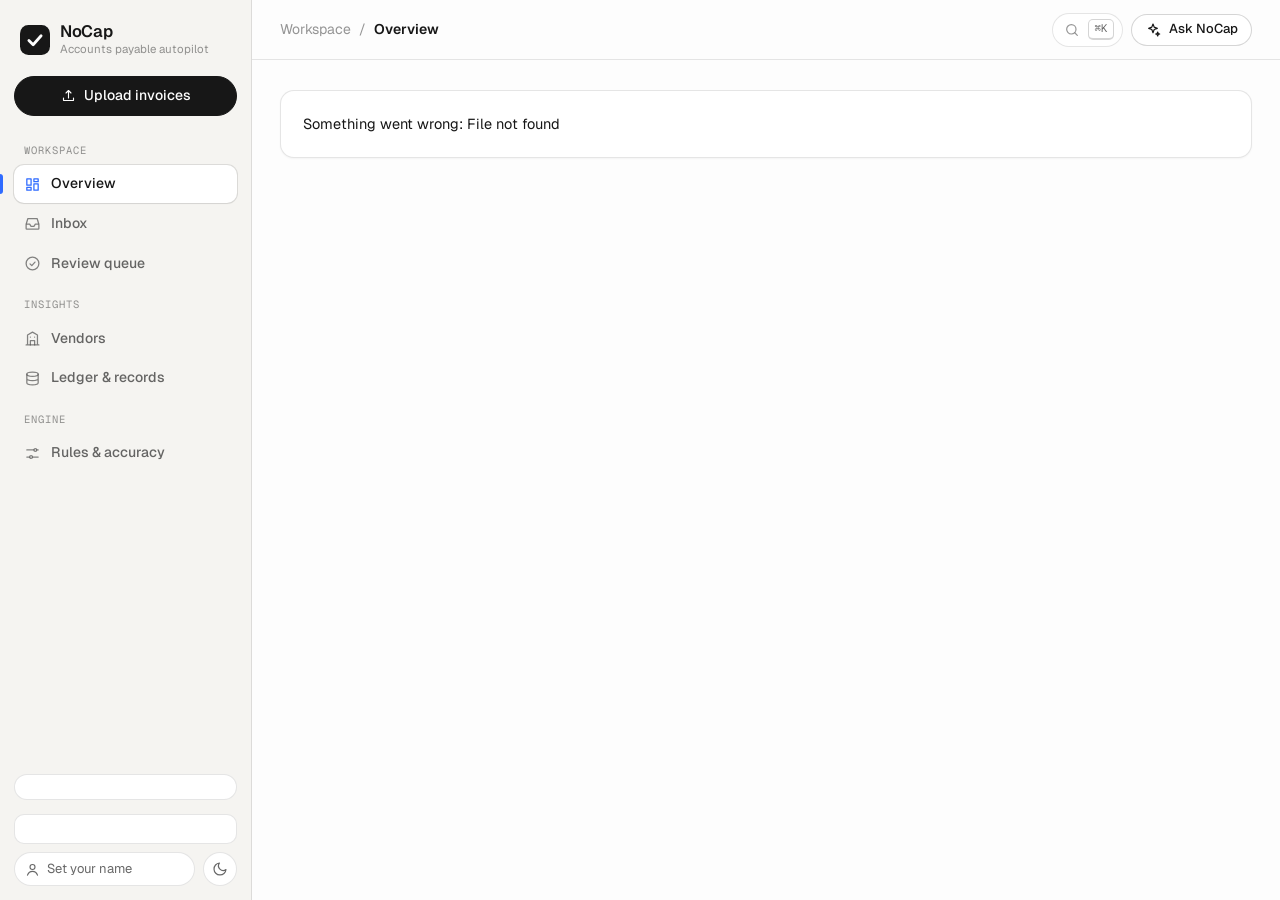
==== commit e2cd4733: "NoCap: Indian AP context, sidebar sections, Ask NoCap chat, styled dialogs - Rename the app to NoCap" ====
--- a/static/index.html
+++ b/static/index.html
@@ -1,11 +1,11 @@
 <!doctype html>
-<html lang="en">
+<html lang="en-IN">
 <head>
   <meta charset="utf-8" />
   <meta name="viewport" content="width=device-width, initial-scale=1" />
-  <meta name="description" content="ClearAP reads invoices, checks them against orders, vendors and past payments, and decides: pay, review, or reject." />
+  <meta name="description" content="NoCap reads GST invoices, checks them against purchase orders, vendors and past payments, and decides: pay, review, or reject." />
   <meta name="theme-color" content="#171717" />
-  <title>ClearAP · Invoice to Decision</title>
+  <title>NoCap · Invoice to Decision</title>
   <script>try { const t = localStorage.getItem("clearap-theme"); if (t) document.documentElement.dataset.theme = t; } catch {}</script>
   <link rel="preconnect" href="https://fonts.googleapis.com" />
   <link rel="preconnect" href="https://fonts.gstatic.com" crossorigin />
@@ -14,28 +14,59 @@
   <link rel="icon" href="data:image/svg+xml,<svg xmlns='http://www.w3.org/2000/svg' viewBox='0 0 32 32'><rect width='32' height='32' rx='9' fill='%23171717'/><path d='M9.5 16.5l4.5 4.5 8.5-9.5' stroke='white' stroke-width='3' fill='none' stroke-linecap='round' stroke-linejoin='round'/></svg>" />
 </head>
 <body>
-  <header class="topbar">
-    <a class="brand" href="#/" aria-label="ClearAP home">
-      <span class="logo"><svg viewBox="0 0 32 32" aria-hidden="true"><rect width="32" height="32" rx="9" fill="currentColor"/><path d="M9.5 16.5l4.5 4.5 8.5-9.5" stroke="var(--bg)" stroke-width="3" fill="none" stroke-linecap="round" stroke-linejoin="round"/></svg></span>
-      <b>ClearAP</b>
-    </a>
-    <nav id="nav" aria-label="Main">
-      <a href="#/" data-route="dashboard">Overview</a>
-      <a href="#/inbox" data-route="inbox">Upload</a>
-      <a href="#/queue" data-route="queue">Needs review <span id="queue-count" class="pill-count" hidden></span></a>
-      <a href="#/vendors" data-route="vendors">Vendors</a>
-      <a href="#/data" data-route="data">Records</a>
-      <a href="#/rules" data-route="rules">How it works</a>
-    </nav>
-    <div class="top-actions">
-      <button class="kbd-btn" id="open-cmd" title="Search (⌘K)"><svg viewBox="0 0 24 24" aria-hidden="true"><circle cx="11" cy="11" r="7"/><path d="m20 20-3.5-3.5"/></svg><span>Search</span><kbd>⌘K</kbd></button>
-      <button class="icon-btn" id="theme" title="Switch light / dark" aria-label="Switch light or dark theme"><svg viewBox="0 0 24 24" aria-hidden="true"><path d="M21 12.8A9 9 0 1 1 11.2 3a7 7 0 0 0 9.8 9.8Z"/></svg></button>
-      <div class="mode" id="mode" title="Which engine reads the invoices"></div>
-      <button class="who" id="who" type="button"></button>
-      <a class="btn primary sm hide-sm" href="#/inbox">Upload invoice</a>
+  <div class="shell">
+    <aside class="sidebar" id="sidebar" aria-label="Sections">
+      <a class="brand" href="#/" aria-label="NoCap home">
+        <span class="logo"><svg viewBox="0 0 32 32" aria-hidden="true"><rect width="32" height="32" rx="9" fill="currentColor"/><path d="M9.5 16.5l4.5 4.5 8.5-9.5" stroke="var(--bg)" stroke-width="3" fill="none" stroke-linecap="round" stroke-linejoin="round"/></svg></span>
+        <span><b>NoCap</b><small>Accounts payable autopilot</small></span>
+      </a>
+      <a class="btn primary side-cta" href="#/inbox"><svg viewBox="0 0 24 24" aria-hidden="true"><path d="M12 16V4m0 0-4 4m4-4 4 4"/><path d="M4 16v3a1 1 0 0 0 1 1h14a1 1 0 0 0 1-1v-3"/></svg>Upload invoices</a>
+      <nav id="nav" aria-label="Main">
+        <div class="nav-group">Workspace</div>
+        <a href="#/" data-route="dashboard"><svg viewBox="0 0 24 24"><path d="M4 13h6V4H4zM14 20h6v-9h-6zM14 4v4h6V4zM4 20h6v-4H4z"/></svg><span>Overview</span></a>
+        <a href="#/inbox" data-route="inbox"><svg viewBox="0 0 24 24"><path d="M4 13h4l2 3h4l2-3h4"/><path d="M5.5 5h13L21 13v6a1 1 0 0 1-1 1H4a1 1 0 0 1-1-1v-6z"/></svg><span>Inbox</span></a>
+        <a href="#/queue" data-route="queue"><svg viewBox="0 0 24 24"><circle cx="12" cy="12" r="9"/><path d="m8.5 12.5 2.5 2.5 4.5-5"/></svg><span>Review queue</span><span id="queue-count" class="pill-count" hidden></span></a>
+        <div class="nav-group">Insights</div>
+        <a href="#/vendors" data-route="vendors"><svg viewBox="0 0 24 24"><path d="M3 21h18M5 21V7l7-4 7 4v14"/><path d="M9 21v-6h6v6M9 10h.01M15 10h.01"/></svg><span>Vendors</span></a>
+        <a href="#/data" data-route="data"><svg viewBox="0 0 24 24"><ellipse cx="12" cy="6" rx="8" ry="3"/><path d="M4 6v6c0 1.7 3.6 3 8 3s8-1.3 8-3V6M4 12v6c0 1.7 3.6 3 8 3s8-1.3 8-3v-6"/></svg><span>Ledger &amp; records</span></a>
+        <div class="nav-group">Engine</div>
+        <a href="#/rules" data-route="rules"><svg viewBox="0 0 24 24"><path d="M4 7h10M18 7h2M4 17h4M12 17h8"/><circle cx="16" cy="7" r="2"/><circle cx="10" cy="17" r="2"/></svg><span>Rules &amp; accuracy</span></a>
+      </nav>
+      <div class="momentum" id="momentum"></div>
+      <div class="side-foot">
+        <div class="mode" id="mode" title="Which engine reads the invoices"></div>
+        <div class="side-row">
+          <button class="who" id="who" type="button"></button>
+          <button class="icon-btn" id="theme" title="Switch light / dark" aria-label="Switch light or dark theme"></button>
+        </div>
+      </div>
+    </aside>
+    <div class="scrim" id="scrim" hidden></div>
+    <div class="main-col">
+      <header class="topbar">
+        <button class="icon-btn menu-btn" id="menu" aria-label="Open sections" aria-controls="sidebar" aria-expanded="false"><svg viewBox="0 0 24 24"><path d="M4 7h16M4 12h16M4 17h16"/></svg></button>
+        <div class="crumb" id="crumb"></div>
+        <div class="top-actions">
+          <button class="kbd-btn" id="open-cmd" title="Search (⌘K)"><svg viewBox="0 0 24 24" aria-hidden="true"><circle cx="11" cy="11" r="7"/><path d="m20 20-3.5-3.5"/></svg><span>Search invoices, vendors…</span><kbd>⌘K</kbd></button>
+          <button class="btn sm ask-btn" id="open-chat" type="button"><svg viewBox="0 0 24 24" aria-hidden="true"><path d="M12 3l1.8 4.7L18.5 9.5l-4.7 1.8L12 16l-1.8-4.7L5.5 9.5l4.7-1.8z"/><path d="M19 15l.8 2.2L22 18l-2.2.8L19 21l-.8-2.2L16 18l2.2-.8z"/></svg><span>Ask NoCap</span></button>
+        </div>
+      </header>
+      <main id="app"></main>
     </div>
-  </header>
-  <main id="app"></main>
+  </div>
+
+  <aside class="chat" id="chat" hidden aria-label="Ask NoCap">
+    <div class="chat-head">
+      <div><b>Ask NoCap</b><div class="faint small" id="chat-sub">Answers from your live invoices. Read-only.</div></div>
+      <button class="icon-btn" id="chat-close" aria-label="Close"><svg viewBox="0 0 24 24"><path d="M6 6l12 12M18 6 6 18"/></svg></button>
+    </div>
+    <div class="chat-log" id="chat-log" aria-live="polite"></div>
+    <form class="chat-form" id="chat-form">
+      <input id="chat-input" placeholder="e.g. What's waiting for me?" autocomplete="off" maxlength="500" />
+      <button class="btn primary sm" type="submit" aria-label="Send"><svg viewBox="0 0 24 24"><path d="M5 12h14m-6-6 6 6-6 6"/></svg></button>
+    </form>
+  </aside>
+
   <div id="cmd" class="cmd" hidden>
     <div class="cmd-box" role="dialog" aria-label="Search">
       <input id="cmd-input" placeholder="Search invoices, vendors, pages…" autocomplete="off" />
@@ -43,7 +74,8 @@
       <div class="cmd-foot"><span><kbd>↑</kbd><kbd>↓</kbd> move</span><span><kbd>↵</kbd> open</span><span><kbd>esc</kbd> close</span></div>
     </div>
   </div>
-  <div id="toast" class="toast" hidden></div>
+  <div id="modal" class="modal" hidden></div>
+  <div id="toasts" class="toasts" aria-live="polite"></div>
   <script src="/static/app.js"></script>
 </body>
 </html>
--- a/static/styles.css
+++ b/static/styles.css
@@ -1,4 +1,4 @@
-/* ClearAP design tokens. Monochrome ink-on-paper, one blue accent, hairline borders, Geist type. */
+/* NoCap design tokens. Monochrome ink-on-paper, one blue accent, hairline borders, Geist type. */
 :root {
   --bg: #fdfdfd; --surface: #ffffff; --surface-2: #f5f4f1; --surface-3: #ecebe7;
   --line: #2d2d2d1f; --line-strong: #2d2d2d33;
@@ -57,7 +57,7 @@
 h1 { font-size: clamp(28px, 4vw, 40px); font-weight: 500; letter-spacing: -.035em; line-height: 1.08; margin: 6px 0 10px; }
 h2 { font-size: 20px; font-weight: 500; letter-spacing: -.02em; margin: 0 0 14px; }
 h3 { font-family: var(--mono); font-size: 11.5px; font-weight: 500; text-transform: uppercase; letter-spacing: .08em; color: var(--ink-3); margin: 0 0 10px; }
-.eyebrow { font-family: var(--mono); font-size: 12px; text-transform: uppercase; letter-spacing: .1em; color: var(--ink-3); display: inline-flex; align-items: center; gap: 8px; }
+.eyebrow { font-family: var(--mono); font-size: 12px; text-transform: uppercase; letter-spacing: .1em; color: var(--ink-3); display: inline-flex; align-items: center; gap: 8px; flex-wrap: wrap; overflow-wrap: anywhere; }
 .eyebrow::before { content: ""; width: 6px; height: 6px; background: var(--accent); border-radius: 1px; }
 .mono { font-family: var(--mono); font-size: 12.5px; }
 .muted { color: var(--ink-2); } .faint { color: var(--ink-3); }
@@ -65,30 +65,146 @@
 .num { font-variant-numeric: tabular-nums; text-align: right; white-space: nowrap; }
 kbd { font-family: var(--mono); font-size: 11px; border: 1px solid var(--line-strong); border-bottom-width: 2px; border-radius: 5px; padding: 0 5px; color: var(--ink-2); background: var(--surface); }
 
-/* ---------- top bar */
-.topbar { position: sticky; top: 0; z-index: 30; display: flex; align-items: center; gap: 20px; padding: 0 28px; height: 64px;
+/* ---------- app shell: sidebar + main column */
+.shell { display: grid; grid-template-columns: 252px minmax(0, 1fr); min-height: 100vh; }
+.sidebar { position: sticky; top: 0; height: 100vh; overflow-y: auto; display: flex; flex-direction: column; gap: 14px; padding: 18px 14px 14px;
+  border-right: 1px solid var(--line); background: var(--surface-2); z-index: 40; }
+.brand { display: flex; align-items: center; gap: 10px; padding: 4px 6px; letter-spacing: -.02em; }
+.brand b { font-weight: 600; font-size: 16.5px; display: block; line-height: 1.1; }
+.brand small { display: block; font-size: 11.5px; color: var(--ink-3); letter-spacing: 0; }
+.brand .logo { width: 30px; height: 30px; color: var(--ink); display: inline-flex; flex: none; }
+.side-cta { width: 100%; height: 38px; }
+.side-cta svg { width: 16px; height: 16px; }
+nav { display: flex; flex-direction: column; gap: 2px; }
+.nav-group { font-family: var(--mono); font-size: 10.5px; text-transform: uppercase; letter-spacing: .1em; color: var(--ink-3); padding: 12px 10px 5px; }
+nav a { display: flex; align-items: center; gap: 10px; padding: 8px 10px; border-radius: 10px; color: var(--ink-2); font-weight: 500; font-size: 14px; transition: background .15s, color .15s; position: relative; }
+nav a svg { width: 17px; height: 17px; flex: none; opacity: .8; }
+nav a span:first-of-type { flex: 1; }
+nav a:hover { color: var(--ink); background: var(--surface-3); }
+nav a.active { color: var(--ink); background: var(--surface); box-shadow: 0 0 0 1px var(--line), var(--shadow); }
+nav a.active::before { content: ""; position: absolute; left: -14px; top: 9px; bottom: 9px; width: 3px; border-radius: 0 3px 3px 0; background: var(--accent); }
+nav a.active svg { opacity: 1; color: var(--accent); }
+.pill-count { background: var(--bad); color: #fff; border-radius: 999px; padding: 0 7px; font-size: 11px; font-weight: 600; line-height: 18px; }
+
+.momentum { margin-top: auto; border: 1px solid var(--line); background: var(--surface); border-radius: 14px; padding: 12px; display: grid; gap: 10px; transition: box-shadow .3s; }
+.momentum.celebrate { animation: pop 1.2s ease; box-shadow: 0 0 0 3px var(--ok-soft); }
+@keyframes pop { 0% { transform: scale(1); } 20% { transform: scale(1.04); } 100% { transform: scale(1); } }
+.mo-top { display: flex; align-items: center; gap: 12px; }
+.mo-top b { font-weight: 600; font-size: 14px; }
+.ring { position: relative; width: 44px; height: 44px; flex: none; }
+.ring svg { width: 44px; height: 44px; transform: rotate(-90deg); stroke-linecap: round; }
+.ring circle { fill: none; stroke-width: 3.4; }
+.ring .bg { stroke: var(--surface-3); }
+.ring .fg { stroke: var(--ok); transition: stroke-dasharray .6s ease; }
+.ring span { position: absolute; inset: 0; display: grid; place-items: center; font-weight: 600; font-size: 13px; font-variant-numeric: tabular-nums; }
+.mo-wins { display: grid; grid-template-columns: 1fr auto; gap: 6px; font-size: 12px; color: var(--ink-2); }
+.mo-wins i { grid-column: 1 / -1; height: 5px; border-radius: 99px; background: linear-gradient(90deg, var(--accent), var(--ok)); display: block; min-width: 4px; }
+.mo-wins:hover { color: var(--ink); }
+.side-foot { display: grid; gap: 8px; }
+.side-row { display: flex; gap: 8px; }
+.side-row .who { flex: 1; max-width: none; }
+.scrim { display: none; }
+
+.main-col { min-width: 0; display: flex; flex-direction: column; }
+.topbar { position: sticky; top: 0; z-index: 30; display: flex; align-items: center; gap: 14px; padding: 0 28px; height: 60px;
   background: color-mix(in srgb, var(--bg) 86%, transparent); backdrop-filter: saturate(1.4) blur(12px); border-bottom: 1px solid var(--line); }
-.brand { display: flex; align-items: center; gap: 10px; font-size: 16px; letter-spacing: -.02em; }
-.brand b { font-weight: 600; }
-.brand .logo { width: 26px; height: 26px; color: var(--ink); display: inline-flex; }
-nav { display: flex; gap: 2px; flex: 1; overflow-x: auto; scrollbar-width: none; }
-nav::-webkit-scrollbar { display: none; }
-nav a { padding: 7px 13px; border-radius: 999px; color: var(--ink-2); font-weight: 500; white-space: nowrap; font-size: 14px; transition: .15s; display: inline-flex; align-items: center; gap: 6px; }
-nav a:hover { color: var(--ink); background: var(--surface-2); }
-nav a.active { color: var(--ink); background: var(--surface-3); }
-.pill-count { background: var(--bad); color: #fff; border-radius: 999px; padding: 0 7px; font-size: 11px; font-weight: 600; line-height: 18px; }
+.icon-btn.menu-btn { display: none; }
+.crumb { flex: 1; display: flex; align-items: center; gap: 8px; font-size: 14px; min-width: 0; white-space: nowrap; }
+.crumb b { font-weight: 600; }
+.crumb .sep { color: var(--ink-3); }
 .top-actions { display: flex; align-items: center; gap: 8px; }
-.kbd-btn { display: inline-flex; align-items: center; gap: 8px; height: 34px; padding: 0 8px 0 11px; border: 1px solid var(--line); border-radius: 999px; background: var(--surface); color: var(--ink-3); cursor: pointer; font-size: 13px; }
+.kbd-btn { display: inline-flex; align-items: center; gap: 8px; height: 34px; padding: 0 8px 0 11px; border: 1px solid var(--line); border-radius: 999px; background: var(--surface); color: var(--ink-3); cursor: pointer; font-size: 13px; min-width: 260px; }
+.kbd-btn span { flex: 1; text-align: left; }
 .kbd-btn svg { width: 15px; height: 15px; }
 .kbd-btn:hover { border-color: var(--line-strong); color: var(--ink-2); }
-.icon-btn { width: 34px; height: 34px; display: inline-flex; align-items: center; justify-content: center; border: 1px solid var(--line); border-radius: 999px; background: var(--surface); cursor: pointer; color: var(--ink-2); }
+.ask-btn { border-color: var(--accent-line); color: var(--accent); background: var(--accent-soft); }
+.ask-btn:hover, .ask-btn.on { background: var(--accent); color: #fff; border-color: var(--accent); }
+.icon-btn { width: 34px; height: 34px; display: inline-flex; align-items: center; justify-content: center; border: 1px solid var(--line); border-radius: 999px; background: var(--surface); cursor: pointer; color: var(--ink-2); flex: none; }
 .icon-btn svg { width: 16px; height: 16px; }
 .icon-btn:hover { color: var(--ink); border-color: var(--line-strong); }
-.mode { font-family: var(--mono); font-size: 11.5px; height: 34px; padding: 0 12px; border-radius: 999px; border: 1px solid var(--line); color: var(--ink-2); white-space: nowrap; display: flex; gap: 7px; align-items: center; }
-.mode .dot { width: 7px; height: 7px; border-radius: 50%; background: var(--ok); box-shadow: 0 0 0 3px var(--ok-soft); }
+.mode { font-family: var(--mono); font-size: 11px; min-height: 30px; padding: 0 10px; border-radius: 10px; border: 1px solid var(--line); background: var(--surface); color: var(--ink-2); display: flex; gap: 7px; align-items: center; overflow: hidden; white-space: nowrap; text-overflow: ellipsis; }
+.mode .dot { width: 7px; height: 7px; border-radius: 50%; background: var(--ok); box-shadow: 0 0 0 3px var(--ok-soft); flex: none; }
 .mode.off .dot { background: var(--warn); box-shadow: 0 0 0 3px var(--warn-soft); }
 
-main { max-width: 1280px; margin: 0 auto; padding: 36px 28px 80px; }
+main { width: 100%; max-width: 1280px; margin: 0 auto; padding: 30px 28px 80px; }
+.section-title { display: flex; align-items: baseline; gap: 12px; margin: 30px 0 12px; flex-wrap: wrap; }
+.section-title h2 { margin: 0; font-size: 17px; font-weight: 600; letter-spacing: -.015em; }
+.section-title p { margin: 0; color: var(--ink-3); font-size: 13px; }
+.section-title::after { content: ""; flex: 1; height: 1px; background: var(--line); min-width: 40px; align-self: center; }
+
+/* ---------- milestones */
+.wins { display: grid; grid-template-columns: repeat(4, minmax(0, 1fr)); gap: 10px; padding: 0 18px 18px; }
+.win { display: flex; gap: 12px; padding: 14px; border: 1px solid var(--line); border-radius: 12px; background: var(--surface); opacity: .78; transition: transform .15s, opacity .15s; }
+.win:hover { transform: translateY(-1px); opacity: 1; }
+.win.done { opacity: 1; border-color: var(--ok-line); background: linear-gradient(160deg, var(--ok-soft), var(--surface) 70%); }
+.win b { font-weight: 600; font-size: 13.5px; display: block; }
+.win .faint.small { font-size: 12px; line-height: 1.4; margin: 2px 0 8px; }
+.wi { width: 34px; height: 34px; border-radius: 10px; display: grid; place-items: center; background: var(--surface-2); font-size: 16px; flex: none; filter: grayscale(1); }
+.win.done .wi { background: var(--surface); box-shadow: 0 0 0 1px var(--ok-line); filter: none; }
+.mini { height: 4px; border-radius: 99px; background: var(--surface-3); overflow: hidden; margin-bottom: 4px; }
+.mini i { display: block; height: 100%; background: var(--accent); border-radius: 99px; }
+
+/* ---------- dialogs */
+.modal { position: fixed; inset: 0; z-index: 80; display: grid; place-items: center; padding: 16px; background: #0000004d; backdrop-filter: blur(3px); animation: fadein .15s ease; }
+.modal-box { width: min(460px, 100%); background: var(--surface); border: 1px solid var(--line); border-radius: 18px; padding: 24px; box-shadow: var(--shadow-lg); animation: rise .2s ease; }
+.modal-box h2 { margin: 0 0 8px; font-size: 19px; }
+.m-icon { width: 40px; height: 40px; border-radius: 12px; display: grid; place-items: center; background: var(--accent-soft); color: var(--accent); margin-bottom: 14px; }
+.modal-box.danger .m-icon { background: var(--bad-soft); color: var(--bad); }
+.m-icon svg { width: 20px; height: 20px; }
+.m-body { color: var(--ink-2); font-size: 14px; }
+.m-list { margin: 6px 0 0; padding-left: 18px; display: grid; gap: 4px; }
+.m-input { width: 100%; height: 42px; margin-top: 14px; padding: 0 14px; border: 1px solid var(--line-strong); border-radius: 12px; background: var(--bg); outline: none; }
+.m-input:focus { border-color: var(--accent); box-shadow: 0 0 0 3px var(--accent-soft); }
+.modal-actions { display: flex; justify-content: flex-end; gap: 8px; margin-top: 22px; }
+.btn.danger { background: var(--bad); border-color: var(--bad); color: #fff; }
+.btn.danger:hover { opacity: .9; background: var(--bad); }
+@keyframes rise { from { transform: translateY(8px) scale(.98); opacity: 0; } to { transform: none; opacity: 1; } }
+
+/* ---------- toasts */
+.toasts { position: fixed; right: 20px; bottom: 20px; z-index: 90; display: grid; gap: 10px; width: min(380px, calc(100vw - 32px)); }
+.toast { position: relative; overflow: hidden; display: flex; gap: 12px; align-items: flex-start; padding: 13px 12px 14px 14px; border-radius: 14px; background: var(--surface);
+  border: 1px solid var(--line); box-shadow: var(--shadow-lg); animation: rise .22s ease; font-size: 13.5px; }
+.toast.out { opacity: 0; transform: translateY(6px); transition: .2s; }
+.toast .ti { width: 30px; height: 30px; border-radius: 9px; display: grid; place-items: center; flex: none; background: var(--ok-soft); color: var(--ok); }
+.toast .ti svg { width: 17px; height: 17px; }
+.toast.error .ti { background: var(--bad-soft); color: var(--bad); }
+.toast.info .ti { background: var(--accent-soft); color: var(--accent); }
+.toast.win .ti { background: var(--warn-soft); color: var(--warn); }
+.toast.win { border-color: var(--warn-line); }
+.toast .tb { flex: 1; min-width: 0; display: grid; gap: 1px; }
+.toast .tb b { font-weight: 600; font-size: 13px; }
+.toast .tb span { color: var(--ink-2); overflow-wrap: anywhere; }
+.toast .tx { border: 0; background: none; color: var(--ink-3); cursor: pointer; padding: 2px; border-radius: 6px; }
+.toast .tx svg { width: 15px; height: 15px; }
+.toast .tx:hover { color: var(--ink); background: var(--surface-2); }
+.toast .tl { position: absolute; left: 0; bottom: 0; height: 2px; background: currentColor; color: var(--ok); opacity: .5; animation: life var(--life) linear forwards; }
+.toast.error .tl { color: var(--bad); } .toast.info .tl { color: var(--accent); } .toast.win .tl { color: var(--warn); }
+@keyframes life { from { width: 100%; } to { width: 0; } }
+
+/* ---------- Ask NoCap */
+.chat { position: fixed; right: 20px; bottom: 20px; top: 76px; z-index: 60; width: min(400px, calc(100vw - 32px)); display: flex; flex-direction: column;
+  background: var(--surface); border: 1px solid var(--line); border-radius: 18px; box-shadow: var(--shadow-lg); animation: rise .2s ease; overflow: hidden; }
+.chat-head { display: flex; justify-content: space-between; align-items: center; gap: 10px; padding: 14px 14px 12px 18px; border-bottom: 1px solid var(--line);
+  background: linear-gradient(120deg, var(--accent-soft), transparent 70%); }
+.chat-head b { font-weight: 600; }
+.chat-log { flex: 1; overflow-y: auto; padding: 16px; display: flex; flex-direction: column; gap: 10px; }
+.bubble { max-width: 88%; padding: 10px 13px; border-radius: 14px; font-size: 13.5px; line-height: 1.5; }
+.bubble p { margin: 0 0 6px; } .bubble p:last-child { margin: 0; }
+.bubble ul { margin: 4px 0; padding-left: 18px; }
+.bubble a { color: var(--accent); text-decoration: underline; text-underline-offset: 2px; }
+.bubble.bot { background: var(--surface-2); align-self: flex-start; border-bottom-left-radius: 4px; }
+.bubble.me { background: var(--ink); color: var(--bg); align-self: flex-end; border-bottom-right-radius: 4px; }
+.chips { display: flex; flex-wrap: wrap; gap: 6px; }
+.chip { border: 1px solid var(--accent-line); background: var(--surface); color: var(--accent); border-radius: 999px; padding: 5px 11px; font-size: 12.5px; cursor: pointer; }
+.chip:hover { background: var(--accent-soft); }
+.typing { display: flex; gap: 4px; padding: 13px; }
+.typing i { width: 6px; height: 6px; border-radius: 50%; background: var(--ink-3); animation: blink 1s infinite; }
+.typing i:nth-child(2) { animation-delay: .15s; } .typing i:nth-child(3) { animation-delay: .3s; }
+@keyframes blink { 0%, 80%, 100% { opacity: .25; } 40% { opacity: 1; } }
+.chat-form { display: flex; gap: 8px; padding: 12px; border-top: 1px solid var(--line); }
+.chat-form input { flex: 1; height: 38px; border: 1px solid var(--line-strong); border-radius: 999px; padding: 0 14px; background: var(--bg); outline: none; min-width: 0; }
+.chat-form input:focus { border-color: var(--accent); box-shadow: 0 0 0 3px var(--accent-soft); }
+.chat-form .btn { width: 38px; height: 38px; padding: 0; }
 .page-head { display: flex; align-items: flex-end; justify-content: space-between; gap: 20px; margin-bottom: 28px; flex-wrap: wrap; }
 .page-head p { margin: 0; color: var(--ink-2); max-width: 680px; font-size: 16px; }
 .page-head .actions { display: flex; gap: 8px; flex-wrap: wrap; }
@@ -118,7 +234,7 @@
 .badge.APPROVE, .badge.pass { background: var(--ok-soft); color: var(--ok); border-color: var(--ok-line); }
 .badge.HOLD, .badge.warn { background: var(--warn-soft); color: var(--warn); border-color: var(--warn-line); }
 .badge.REJECT, .badge.fail { background: var(--bad-soft); color: var(--bad); border-color: var(--bad-line); }
-.badge.info, .badge.skip, .badge.running { background: var(--surface-2); color: var(--ink-2); border-color: var(--line); }
+.badge.info, .badge.skip, .badge.running, .badge.NOT_INVOICE { background: var(--surface-2); color: var(--ink-2); border-color: var(--line); }
 .badge.running::before { animation: pulse 1s ease-in-out infinite; }
 .badge.kind { background: var(--surface-2); color: var(--ink); border-color: var(--line); }
 .badge.kind.edge { background: var(--accent-soft); color: var(--accent); border-color: var(--accent-line); }
@@ -147,7 +263,8 @@
 .attn b { background: var(--warn); color: #fff; border-radius: 999px; padding: 0 9px; line-height: 22px; font-size: 12.5px; }
 .attn.ok { border-color: var(--ok-line); background: var(--ok-soft); color: var(--ok); }
 .attn.ok b { background: var(--ok); }
-.kpis { grid-template-columns: repeat(auto-fit, minmax(190px, 1fr)); }
+.kpis { grid-template-columns: repeat(6, minmax(0, 1fr)); }
+@media (max-width: 1560px) { .kpis { grid-template-columns: repeat(3, minmax(0, 1fr)); } }
 .kpi { padding: 18px 20px; display: flex; flex-direction: column; gap: 4px; }
 .kpi .label { font-size: 13px; color: var(--ink-2); display: flex; align-items: center; gap: 6px; }
 .kpi .value { font-size: 32px; font-weight: 500; letter-spacing: -.04em; font-variant-numeric: tabular-nums; line-height: 1.15; }
@@ -302,6 +419,8 @@
 
 .decision { border-radius: var(--radius); padding: 24px; border: 1px solid var(--line); background: var(--surface); margin-bottom: 16px; position: relative; overflow: hidden; }
 .decision::before { content: ""; position: absolute; left: 0; top: 0; bottom: 0; width: 4px; background: var(--line-strong); }
+.decision.NOT_INVOICE::before { background: var(--ink-3); }
+.decision.NOT_INVOICE { background: linear-gradient(90deg, var(--surface-2), var(--surface) 60%); }
 .decision.APPROVE::before { background: var(--ok); } .decision.HOLD::before { background: var(--warn); } .decision.REJECT::before { background: var(--bad); }
 .decision.APPROVE { background: linear-gradient(90deg, var(--ok-soft), var(--surface) 60%); }
 .decision.HOLD { background: linear-gradient(90deg, var(--warn-soft), var(--surface) 60%); }
@@ -463,6 +582,12 @@
 :focus-visible { outline: 2px solid var(--accent); outline-offset: 2px; }
 @media (prefers-reduced-motion: reduce) { *, *::before, *::after { animation-duration: .01ms !important; animation-iteration-count: 1 !important; transition-duration: .01ms !important; scroll-behavior: auto !important; } }
 
+.linkish { border: 0; background: none; padding: 0; color: var(--ink-2); font-size: 12.5px; cursor: pointer; text-decoration: underline; text-underline-offset: 3px; display: block; margin-top: 2px; }
+.linkish:hover { color: var(--ink); }
+.notice .linkish { display: inline; font-size: inherit; font-weight: 500; color: inherit; }
+
+#waking { position: fixed; top: 12px; left: 50%; transform: translateX(-50%); z-index: 90; background: var(--ink); color: var(--surface); padding: 8px 14px; border-radius: 999px; font-size: 13px; box-shadow: 0 6px 20px rgba(0,0,0,.18); max-width: calc(100vw - 32px); }
+
 /* ---------- command palette */
 .cmd { position: fixed; inset: 0; z-index: 60; background: #0000004d; backdrop-filter: blur(3px); display: flex; justify-content: center; align-items: flex-start; padding: 12vh 16px 16px; }
 .cmd-box { width: 100%; max-width: 580px; background: var(--surface); border: 1px solid var(--line-strong); border-radius: 16px; box-shadow: var(--shadow-lg); overflow: hidden; animation: fadein .15s ease; }
@@ -475,19 +600,23 @@
 .cmd-foot { display: flex; gap: 14px; padding: 9px 14px; border-top: 1px solid var(--line); font-size: 12px; color: var(--ink-3); }
 .cmd-foot kbd { margin-right: 2px; }
 
-.toast { position: fixed; bottom: 24px; left: 50%; transform: translateX(-50%); background: var(--ink); color: var(--bg); padding: 10px 18px; border-radius: 999px; font-size: 13.5px; z-index: 70; box-shadow: var(--shadow-lg); animation: fadein .2s ease; max-width: calc(100vw - 32px); }
 
 /* ---------- responsive */
 .grid > *, .run-layout > *, .dash-cols > *, .chart-row > *, nav { min-width: 0; }
 @media (max-width: 1280px) {
-  .topbar .hide-sm { display: none; }
-  .mode { font-size: 0; gap: 0; padding: 0; width: 34px; justify-content: center; }
-  .kbd-btn span, .kbd-btn kbd { display: none; }
-  .kbd-btn { width: 34px; padding: 0; justify-content: center; }
+  .kbd-btn { min-width: 0; }
+  .kbd-btn span { display: none; }
+  .wins { grid-template-columns: repeat(2, minmax(0, 1fr)); }
+}
+@media (max-width: 960px) {
+  .shell { grid-template-columns: minmax(0, 1fr); }
+  .sidebar { position: fixed; left: 0; top: 0; bottom: 0; width: 272px; transform: translateX(-100%); transition: transform .22s ease; box-shadow: var(--shadow-lg); }
+  .sidebar.open { transform: none; }
+  .scrim { display: block; position: fixed; inset: 0; background: #0000004d; z-index: 35; }
+  .icon-btn.menu-btn { display: inline-flex; }
 }
 @media (max-width: 1060px) {
   .quality { grid-template-columns: minmax(0, 1fr); }
-  .who span { display: none; } .who { padding: 0; width: 34px; justify-content: center; }
   .r-2-1, .r-1-1-1 { grid-template-columns: minmax(0, 1fr); }
   .run-layout, .dash-cols { grid-template-columns: minmax(0, 1fr); }
   .timeline { position: static; }
@@ -495,10 +624,14 @@
   .outcomes, .decision .cols { grid-template-columns: minmax(0, 1fr); }
   .compare { grid-template-columns: minmax(0, 1fr); }
   .compare .side { border-left: 0; border-top: 1px solid var(--line); max-height: none; }
-  .kbd-btn span, .kbd-btn kbd { display: none; }
-  .kbd-btn { width: 34px; padding: 0; justify-content: center; }
 }
 @media (max-width: 720px) {
+  .kbd-btn kbd { display: none; } .kbd-btn { width: 34px; padding: 0; justify-content: center; }
+  .ask-btn span { display: none; } .ask-btn { width: 34px; padding: 0; }
+  .crumb .faint, .crumb .sep { display: none; }
+  .wins { grid-template-columns: minmax(0, 1fr); padding: 0 14px 14px; }
+  .chat { top: 70px; right: 16px; bottom: 16px; }
+  .toasts { right: 16px; bottom: 16px; }
   .fix-grid { grid-template-columns: repeat(2, minmax(0, 1fr)); }
   .v-stats { grid-template-columns: repeat(2, minmax(0, 1fr)); }
   .bench-top { grid-template-columns: minmax(0, 1fr); }
@@ -507,10 +640,7 @@
   .kpi-chart { max-width: 70px; }
   .cols-chart { height: 180px; }
   main { padding: 24px 16px 60px; }
-  .topbar { padding: 0 16px; gap: 10px; flex-wrap: wrap; height: auto; padding-top: 10px; }
-  .topbar nav { order: 3; flex-basis: 100%; padding-bottom: 8px; }
-  .brand { flex: 1; }
-  .mode, .hide-sm { display: none; }
+  .topbar { padding: 0 16px; gap: 10px; }
   .hero { padding: 22px; }
   .flow { grid-template-columns: minmax(0, 1fr); }
   .check { grid-template-columns: minmax(0, 1fr); gap: 6px; }
@@ -523,3 +653,4 @@
   .donut-wrap { flex-direction: column; align-items: stretch; }
   .donut { align-self: center; }
 }
+.ask-btn svg, .kbd-btn svg { flex: none; width: 16px; height: 16px; }
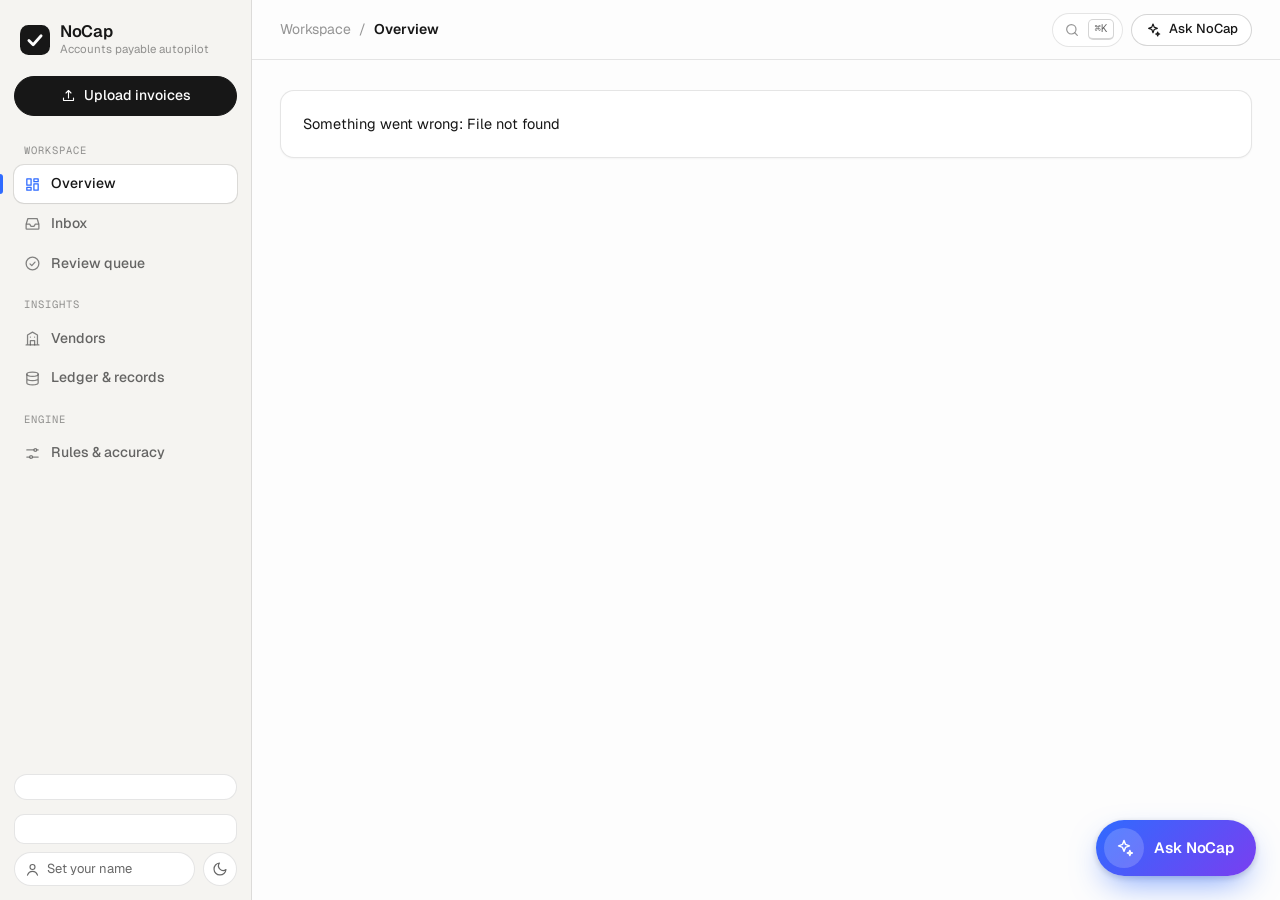
==== commit f33739af: "Ask NoCap: floating launcher, pop-up chat window, one-time greeting Co-Authored-By: Claude Opus 5.5 " ====
--- a/static/index.html
+++ b/static/index.html
@@ -67,6 +67,17 @@
     </form>
   </aside>
 
+  <div class="chat-teaser" id="chat-teaser" hidden role="status">
+    <button class="tx" id="teaser-x" aria-label="Dismiss"><svg viewBox="0 0 24 24"><path d="M6 6l12 12M18 6 6 18"/></svg></button>
+    <b>👋 Hi, I'm NoCap</b>
+    <span>Ask me what's waiting for you, why an invoice was held, or how much we've protected.</span>
+  </div>
+  <button class="chat-fab" id="chat-fab" type="button" aria-controls="chat" aria-expanded="false">
+    <span class="fab-ic"><svg viewBox="0 0 24 24" aria-hidden="true"><path d="M12 3l1.8 4.7L18.5 9.5l-4.7 1.8L12 16l-1.8-4.7L5.5 9.5l4.7-1.8z"/><path d="M19 15l.8 2.2L22 18l-2.2.8L19 21l-.8-2.2L16 18l2.2-.8z"/></svg></span>
+    <span class="fab-x"><svg viewBox="0 0 24 24" aria-hidden="true"><path d="M6 6l12 12M18 6 6 18"/></svg></span>
+    <span class="fab-t">Ask NoCap</span>
+  </button>
+
   <div id="cmd" class="cmd" hidden>
     <div class="cmd-box" role="dialog" aria-label="Search">
       <input id="cmd-input" placeholder="Search invoices, vendors, pages…" autocomplete="off" />
--- a/static/styles.css
+++ b/static/styles.css
@@ -126,7 +126,7 @@
 .mode .dot { width: 7px; height: 7px; border-radius: 50%; background: var(--ok); box-shadow: 0 0 0 3px var(--ok-soft); flex: none; }
 .mode.off .dot { background: var(--warn); box-shadow: 0 0 0 3px var(--warn-soft); }
 
-main { width: 100%; max-width: 1280px; margin: 0 auto; padding: 30px 28px 80px; }
+main { width: 100%; max-width: 1280px; margin: 0 auto; padding: 30px 28px 112px; }
 .section-title { display: flex; align-items: baseline; gap: 12px; margin: 30px 0 12px; flex-wrap: wrap; }
 .section-title h2 { margin: 0; font-size: 17px; font-weight: 600; letter-spacing: -.015em; }
 .section-title p { margin: 0; color: var(--ink-3); font-size: 13px; }
@@ -161,7 +161,7 @@
 @keyframes rise { from { transform: translateY(8px) scale(.98); opacity: 0; } to { transform: none; opacity: 1; } }
 
 /* ---------- toasts */
-.toasts { position: fixed; right: 20px; bottom: 20px; z-index: 90; display: grid; gap: 10px; width: min(380px, calc(100vw - 32px)); }
+.toasts { position: fixed; right: 24px; bottom: 96px; z-index: 90; display: grid; gap: 10px; width: min(380px, calc(100vw - 32px)); }
 .toast { position: relative; overflow: hidden; display: flex; gap: 12px; align-items: flex-start; padding: 13px 12px 14px 14px; border-radius: 14px; background: var(--surface);
   border: 1px solid var(--line); box-shadow: var(--shadow-lg); animation: rise .22s ease; font-size: 13.5px; }
 .toast.out { opacity: 0; transform: translateY(6px); transition: .2s; }
@@ -182,8 +182,32 @@
 @keyframes life { from { width: 100%; } to { width: 0; } }
 
 /* ---------- Ask NoCap */
-.chat { position: fixed; right: 20px; bottom: 20px; top: 76px; z-index: 60; width: min(400px, calc(100vw - 32px)); display: flex; flex-direction: column;
-  background: var(--surface); border: 1px solid var(--line); border-radius: 18px; box-shadow: var(--shadow-lg); animation: rise .2s ease; overflow: hidden; }
+.chat { position: fixed; right: 24px; bottom: 96px; z-index: 60; width: min(400px, calc(100vw - 32px)); height: min(620px, calc(100vh - 128px)); display: flex; flex-direction: column;
+  background: var(--surface); border: 1px solid var(--line-strong); border-radius: 20px; box-shadow: 0 30px 80px -20px #00000059, 0 0 0 1px var(--line); overflow: hidden;
+  transform-origin: bottom right; animation: chatpop .26s cubic-bezier(.2, .9, .3, 1.2); }
+@keyframes chatpop { from { opacity: 0; transform: translateY(14px) scale(.92); } to { opacity: 1; transform: none; } }
+/* floating launcher, always visible */
+.chat-fab { position: fixed; right: 24px; bottom: 24px; z-index: 61; display: inline-flex; align-items: center; gap: 10px; height: 56px; padding: 0 22px 0 8px;
+  border: 0; border-radius: 999px; cursor: pointer; color: #fff; font-weight: 600; font-size: 15px; letter-spacing: -.01em;
+  background: linear-gradient(135deg, #2f6bff, #7a3ef0); box-shadow: 0 14px 34px -10px #2f6bffaa, 0 2px 6px #0000002e; transition: transform .15s, box-shadow .15s; }
+.chat-fab:hover { transform: translateY(-2px); box-shadow: 0 18px 40px -10px #2f6bffcc, 0 2px 6px #0000002e; }
+.chat-fab:active { transform: scale(.97); }
+.chat-fab .fab-ic, .chat-fab .fab-x { width: 40px; height: 40px; border-radius: 50%; display: grid; place-items: center; background: #ffffff2e; }
+.chat-fab svg { width: 20px; height: 20px; stroke: #fff; }
+.chat-fab .fab-x { display: none; }
+.chat-fab.open { padding: 0 8px; }
+.chat-fab.open .fab-ic, .chat-fab.open .fab-t { display: none; }
+.chat-fab.open .fab-x { display: grid; }
+.chat-fab:not(.open) .fab-ic::after { content: ""; position: absolute; width: 40px; height: 40px; border-radius: 50%; box-shadow: 0 0 0 0 #ffffff80; animation: ping 2.4s ease-out 3; }
+.chat-fab .fab-ic { position: relative; }
+@keyframes ping { 0% { box-shadow: 0 0 0 0 #ffffffaa; } 100% { box-shadow: 0 0 0 16px #ffffff00; } }
+.chat-teaser { position: fixed; right: 24px; bottom: 92px; z-index: 61; width: min(300px, calc(100vw - 48px)); display: grid; gap: 4px; padding: 14px 34px 14px 16px;
+  background: var(--surface); border: 1px solid var(--line-strong); border-radius: 16px 16px 4px 16px; box-shadow: var(--shadow-lg); font-size: 13.5px; cursor: pointer;
+  animation: chatpop .3s cubic-bezier(.2, .9, .3, 1.2); }
+.chat-teaser b { font-weight: 600; }
+.chat-teaser span { color: var(--ink-2); }
+.chat-teaser .tx { position: absolute; top: 8px; right: 8px; border: 0; background: none; color: var(--ink-3); cursor: pointer; padding: 2px; border-radius: 6px; }
+.chat-teaser .tx svg { width: 14px; height: 14px; }
 .chat-head { display: flex; justify-content: space-between; align-items: center; gap: 10px; padding: 14px 14px 12px 18px; border-bottom: 1px solid var(--line);
   background: linear-gradient(120deg, var(--accent-soft), transparent 70%); }
 .chat-head b { font-weight: 600; }
@@ -630,8 +654,10 @@
   .ask-btn span { display: none; } .ask-btn { width: 34px; padding: 0; }
   .crumb .faint, .crumb .sep { display: none; }
   .wins { grid-template-columns: minmax(0, 1fr); padding: 0 14px 14px; }
-  .chat { top: 70px; right: 16px; bottom: 16px; }
-  .toasts { right: 16px; bottom: 16px; }
+  .chat { right: 12px; left: 12px; width: auto; bottom: 84px; height: calc(100dvh - 156px); }
+  .toasts { right: 16px; bottom: 84px; }
+  .chat-fab { right: 16px; bottom: 16px; height: 52px; }
+  .chat-teaser { right: 16px; bottom: 80px; }
   .fix-grid { grid-template-columns: repeat(2, minmax(0, 1fr)); }
   .v-stats { grid-template-columns: repeat(2, minmax(0, 1fr)); }
   .bench-top { grid-template-columns: minmax(0, 1fr); }
@@ -654,3 +680,5 @@
   .donut { align-self: center; }
 }
 .ask-btn svg, .kbd-btn svg { flex: none; width: 16px; height: 16px; }
+.by { align-self: flex-start; display: inline-flex; align-items: center; gap: 5px; margin: -6px 0 0 4px; font-family: var(--mono); font-size: 10.5px; color: var(--ink-3); }
+.by svg { width: 11px; height: 11px; color: var(--accent); }
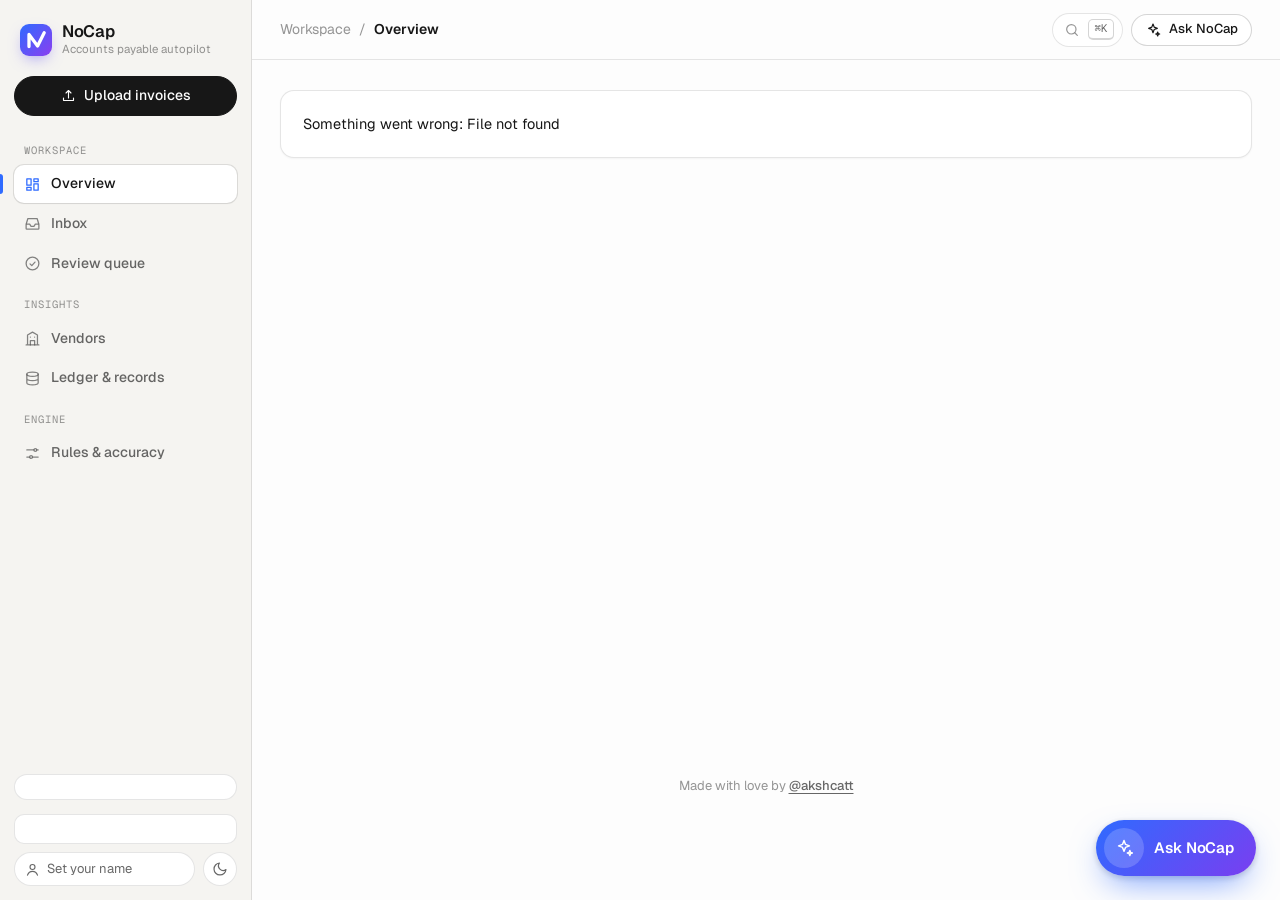
==== commit 5a2087f9: "New NoCap logo (N + checkmark on a gradient tile), favicon, and 'Made with love by @akshcatt' credit" ====
--- a/static/index.html
+++ b/static/index.html
@@ -11,13 +11,13 @@
   <link rel="preconnect" href="https://fonts.gstatic.com" crossorigin />
   <link href="https://fonts.googleapis.com/css2?family=Geist:wght@400;500;600&family=Geist+Mono:wght@400;500&display=swap" rel="stylesheet" />
   <link rel="stylesheet" href="/static/styles.css" />
-  <link rel="icon" href="data:image/svg+xml,<svg xmlns='http://www.w3.org/2000/svg' viewBox='0 0 32 32'><rect width='32' height='32' rx='9' fill='%23171717'/><path d='M9.5 16.5l4.5 4.5 8.5-9.5' stroke='white' stroke-width='3' fill='none' stroke-linecap='round' stroke-linejoin='round'/></svg>" />
+  <link rel="icon" href="data:image/svg+xml,<svg xmlns='http://www.w3.org/2000/svg' viewBox='0 0 32 32'><defs><linearGradient id='g' x1='0' y1='0' x2='1' y2='1'><stop offset='0' stop-color='%232f6bff'/><stop offset='1' stop-color='%238b3ef0'/></linearGradient></defs><rect width='32' height='32' rx='9' fill='url(%23g)'/><path d='M9 22.5V10.5l8.6 11.4L24.2 8.8' stroke='white' stroke-width='3.3' fill='none' stroke-linecap='round' stroke-linejoin='round'/></svg>" />
 </head>
 <body>
   <div class="shell">
     <aside class="sidebar" id="sidebar" aria-label="Sections">
       <a class="brand" href="#/" aria-label="NoCap home">
-        <span class="logo"><svg viewBox="0 0 32 32" aria-hidden="true"><rect width="32" height="32" rx="9" fill="currentColor"/><path d="M9.5 16.5l4.5 4.5 8.5-9.5" stroke="var(--bg)" stroke-width="3" fill="none" stroke-linecap="round" stroke-linejoin="round"/></svg></span>
+        <span class="logo"><svg viewBox="0 0 32 32" aria-hidden="true"><defs><linearGradient id="nc-g" x1="0" y1="0" x2="1" y2="1"><stop offset="0" stop-color="#2f6bff"/><stop offset="1" stop-color="#8b3ef0"/></linearGradient></defs><rect width="32" height="32" rx="9" fill="url(#nc-g)"/><path d="M9 22.5V10.5l8.6 11.4L24.2 8.8" stroke="#fff" stroke-width="3.3" fill="none" stroke-linecap="round" stroke-linejoin="round"/></svg></span>
         <span><b>NoCap</b><small>Accounts payable autopilot</small></span>
       </a>
       <a class="btn primary side-cta" href="#/inbox"><svg viewBox="0 0 24 24" aria-hidden="true"><path d="M12 16V4m0 0-4 4m4-4 4 4"/><path d="M4 16v3a1 1 0 0 0 1 1h14a1 1 0 0 0 1-1v-3"/></svg>Upload invoices</a>
@@ -52,6 +52,7 @@
         </div>
       </header>
       <main id="app"></main>
+      <footer class="credit">Made with love by <a href="https://github.com/akshcatt" target="_blank" rel="noopener">@akshcatt</a></footer>
     </div>
   </div>
 
--- a/static/styles.css
+++ b/static/styles.css
@@ -72,7 +72,8 @@
 .brand { display: flex; align-items: center; gap: 10px; padding: 4px 6px; letter-spacing: -.02em; }
 .brand b { font-weight: 600; font-size: 16.5px; display: block; line-height: 1.1; }
 .brand small { display: block; font-size: 11.5px; color: var(--ink-3); letter-spacing: 0; }
-.brand .logo { width: 30px; height: 30px; color: var(--ink); display: inline-flex; flex: none; }
+.brand .logo { width: 32px; height: 32px; display: inline-flex; flex: none; border-radius: 9px; box-shadow: 0 6px 16px -6px #5b4bf5aa; }
+.brand .logo svg { width: 100%; height: 100%; }
 .side-cta { width: 100%; height: 38px; }
 .side-cta svg { width: 16px; height: 16px; }
 nav { display: flex; flex-direction: column; gap: 2px; }
@@ -126,7 +127,7 @@
 .mode .dot { width: 7px; height: 7px; border-radius: 50%; background: var(--ok); box-shadow: 0 0 0 3px var(--ok-soft); flex: none; }
 .mode.off .dot { background: var(--warn); box-shadow: 0 0 0 3px var(--warn-soft); }
 
-main { width: 100%; max-width: 1280px; margin: 0 auto; padding: 30px 28px 112px; }
+main { width: 100%; max-width: 1280px; margin: 0 auto; padding: 30px 28px 32px; }
 .section-title { display: flex; align-items: baseline; gap: 12px; margin: 30px 0 12px; flex-wrap: wrap; }
 .section-title h2 { margin: 0; font-size: 17px; font-weight: 600; letter-spacing: -.015em; }
 .section-title p { margin: 0; color: var(--ink-3); font-size: 13px; }
@@ -682,3 +683,6 @@
 .ask-btn svg, .kbd-btn svg { flex: none; width: 16px; height: 16px; }
 .by { align-self: flex-start; display: inline-flex; align-items: center; gap: 5px; margin: -6px 0 0 4px; font-family: var(--mono); font-size: 10.5px; color: var(--ink-3); }
 .by svg { width: 11px; height: 11px; color: var(--accent); }
+.credit { text-align: center; font-size: 13px; color: var(--ink-3); padding: 12px 16px 104px; margin-top: auto; }
+.credit a { color: var(--ink-2); font-weight: 500; text-decoration: underline; text-underline-offset: 3px; }
+.credit a:hover { color: var(--accent); }
